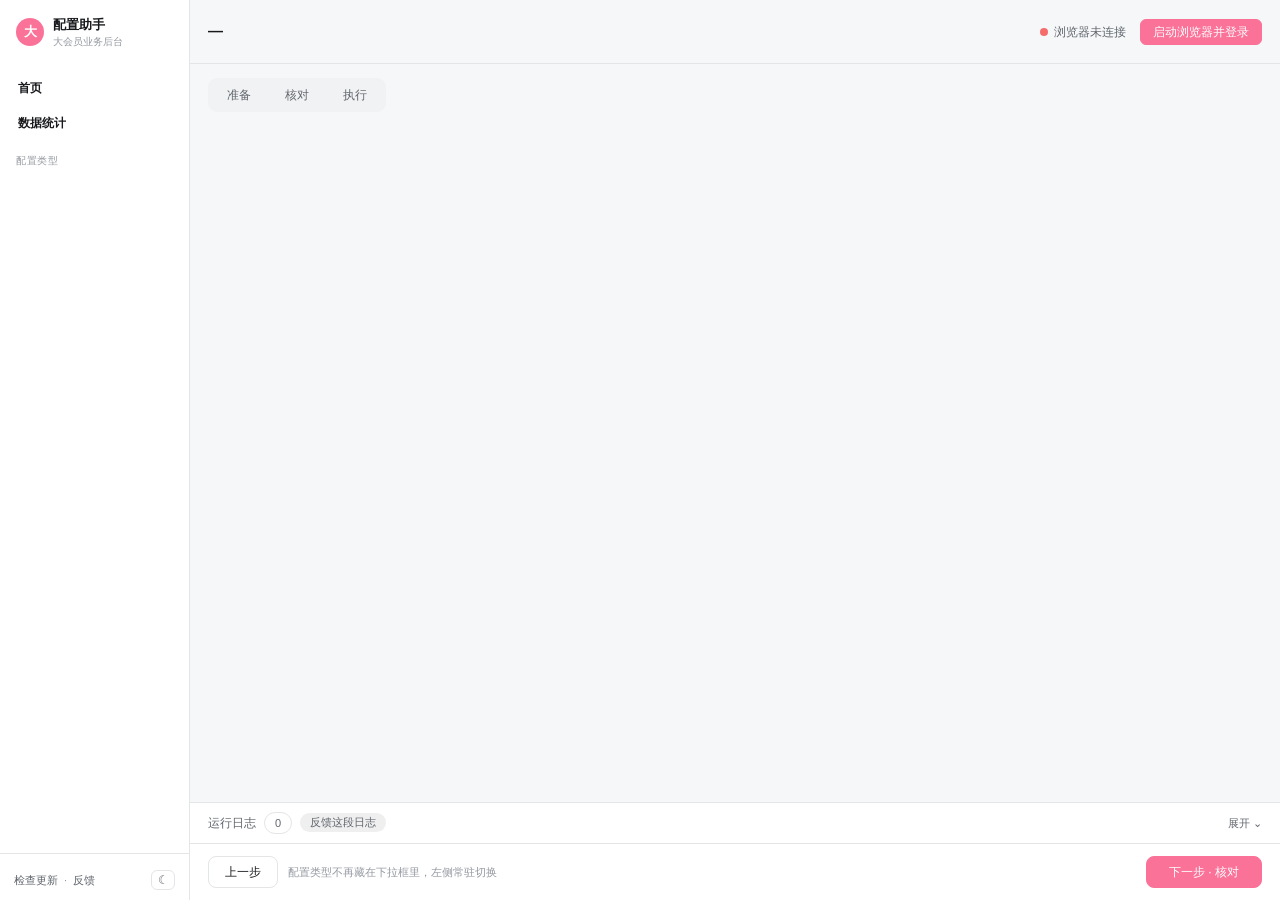
==== assets/webui/index.html @ a9667b64 "fix(flow): 动线收敛 —— 试跑通过前不谈模板，「送审」改成问一句「这套对不对」 1. 「生成 Excel 模板」「这套录制对不对？」两个按钮，本地试跑通过前一律藏起来。    顺序变成：录" ====
<!doctype html>
<html data-theme="light">
<head>
<meta charset="utf-8">
<title>大会员业务后台 配置助手</title>
<link rel="stylesheet" href="style.css">
</head>
<body>

<div class="app-shell">

  <!-- ============ 侧栏 ============ -->
  <aside class="sidebar">
    <div class="sidebar-brand">
      <div class="logo">大</div>
      <div>
        <div class="name">配置助手</div>
        <div class="sub">大会员业务后台</div>
      </div>
    </div>

    <!-- 首页不属于任何一个主 Tab，钉在最上面 -->
    <div class="sidebar-list" style="padding-top:8px;overflow:visible">
      <div class="sidebar-item nav-home" id="navHome">
        <span>首页</span>
        <span class="badge"></span>
      </div>
      <div class="sidebar-item nav-home" id="navStats">
        <span>数据统计</span>
        <span class="badge"></span>
      </div>
    </div>

    <div class="sidebar-label">配置类型</div>
    <div class="sidebar-list" id="sidebarList">
      <!-- 由 app.js 按 config/forms/*.yaml 渲染 -->
    </div>

    <div class="sidebar-footer">
      <!-- 平时就下面那一行；只有真有新版本时 JS 才 un-hide 这个框 -->
      <div class="update-box hidden" id="updateBox">
        <span id="updateLabel"></span>
        <div class="update-actions">
          <button class="btn btn-sm btn-primary hidden" id="btnInstallUpdate">更新并重启</button>
        </div>
      </div>
      <!-- 版本号常驻：同事报问题第一句就问「你那儿显示的是几」。检查更新收成文字链接，
           深色模式收成一个小图标 —— 都是低频，不占常驻的整行位置。
           打开结果目录 / 清除断点 挪去了「执行」页（用得到它们的地方）。 -->
      <div class="footer-line">
        <span class="sidebar-version" id="appVersion"></span>
      </div>
      <div class="footer-line">
        <button class="footer-link" id="btnCheckUpdate">检查更新</button>
        <span class="footer-dot">·</span>
        <button class="footer-link" id="btnFeedback">反馈</button>
        <button class="theme-icon" id="themeToggle" title="切换深色模式" aria-label="切换深色模式">☾</button>
      </div>
    </div>
  </aside>

  <!-- ============ 主区 ============ -->
  <main class="main">

    <div class="topbar">
      <div>
        <div class="title" id="topTitle">—</div>
        <div class="subtitle" id="topSubtitle"></div>
      </div>
      <div class="status">
        <span class="dot" id="browserDot"></span>
        <span class="label-off" id="browserLabel">浏览器未连接</span>
        <button class="btn btn-sm btn-primary" id="btnLaunchBrowser" style="margin-left:8px">启动浏览器并登录</button>
      </div>
    </div>

    <!-- 资源位投放是一个大 Tab，下面分「投放配置」和「策略中心」两块；别的配置类型不显示这一行 -->
    <div class="subtab hidden" id="wizardTabs">
      <div class="segmented" id="wizardTabSegmented">
        <div class="seg-item" data-wtab="strategy">策略中心</div>
        <div class="seg-item active" data-wtab="deliver" id="wizardDeliverTab">资源位投放配置</div>
      </div>
      <span style="color:var(--mu);font-size:11px" id="wizardTabHint"></span>
    </div>

    <div class="stepbar">
      <div class="segmented" id="stepSegmented">
        <div class="seg-item" data-step="prepare">准备</div>
        <div class="seg-item" data-step="review">核对</div>
        <div class="seg-item" data-step="execute">执行</div>
      </div>
      <div class="fill" id="filterPills"><!-- 只在「核对」步骤显示筛选 pill --></div>
    </div>

    <div class="content">

      <!-- ---- 首页：使用统计 / 功能导航 ----
           内容全由 app.js 按 usage_summary 渲染：有数据显示战绩，没数据显示能干什么 -->
      <section class="step-panel" data-panel="home">
        <div class="home-scroll" id="homeBody"></div>
      </section>

      <!-- ---- 数据统计：首页放不下的明细都在这儿 ---- -->
      <section class="step-panel" data-panel="stats">
        <div class="home-scroll" id="statsBody"></div>
      </section>

      <!-- ---- 步骤1：准备 ---- -->
      <section class="step-panel" data-panel="prepare">

        <!-- wizard（资源位投放）专用：选资源位 / 定活动 / 挑策略。
             这三件事和「生成模板」是分开的 —— 先在这里定好，再去生成模板或直接载入数据。 -->
        <div class="card col hidden" id="wizardCard" style="padding:16px 18px;gap:14px;margin-bottom:12px">
          <div class="sect"><span class="bar"></span><b>本次投放</b><span>先定资源位和活动，模板按这里的选择生成</span></div>

          <div class="row" id="wizardPosRow" style="gap:10px;align-items:flex-start">
            <span class="form-label">资源位</span>
            <div class="col" style="flex:1;gap:6px;min-width:0">
              <!-- 多选下拉：18 个资源位平铺太占地方，收进下拉里，按场景分组 + 可搜索 -->
              <div class="ms" id="posSelect">
                <div class="ms-field" id="posField" tabindex="0"></div>
                <div class="ms-panel hidden" id="posPanel">
                  <input class="field ms-search" id="posSearch" placeholder="搜资源位或场景，如「播放页」">
                  <div class="ms-list" id="posList"></div>
                  <div class="ms-foot">
                    <button class="btn btn-sm" id="btnPosAll">全选</button>
                    <button class="btn btn-sm" id="btnPosNone">清空</button>
                    <span style="color:var(--mu);margin-left:auto" id="posCount"></span>
                    <button class="btn btn-sm btn-primary" id="btnPosDone">完成</button>
                  </div>
                </div>
              </div>
              <div style="color:var(--mu);font-size:11px" id="posSummary">还没选</div>
            </div>
          </div>

          <div class="row" id="wizardActivityRow" style="gap:10px;flex-wrap:wrap">
            <span class="form-label">活动</span>
            <div class="segmented" id="activitySegmented">
              <div class="seg-item active" data-activity="new">本次新建活动</div>
              <div class="seg-item" data-activity="existing">挂到已有活动</div>
            </div>
            <span class="row hidden" id="activityIdWrap" style="gap:6px">
              <span style="color:var(--sub);font-size:12px">活动ID</span>
              <input class="field" id="activityIdInput" style="width:120px" placeholder="如 20415">
            </span>
            <span style="color:var(--mu);font-size:11px" id="activityHint"></span>
          </div>

          <div class="row" style="gap:10px;flex-wrap:wrap">
            <span class="form-label">投放策略</span>
            <select class="field" id="strategySelect" style="width:200px;flex:none"></select>
            <button class="btn" id="btnOpenStrategy">打开策略中心</button>
            <span style="color:var(--mu);font-size:11px;flex:1;min-width:0" id="strategySummary"></span>
          </div>

          <div class="row" style="gap:10px;align-items:flex-start">
            <span class="form-label" style="padding-top:0">本次规则</span>
            <div style="color:var(--sub);font-size:11px;flex:1;min-width:0;line-height:1.9" id="strategyBrief"></div>
          </div>
        </div>

        <!-- 原生商广专用：计划名称/转化目标/出价/投放时间/人群。
             这几项本批所有单元共用，放这里填一次，不进 Excel。字段清单由 yaml 的
             prep_fields 决定，加字段只改 yaml，这里不用动。 -->
        <div class="card col hidden" id="adCard" style="padding:16px 18px;gap:14px;margin-bottom:12px">
          <div class="sect"><span class="bar"></span><b>本次投放</b><span>这几项本批所有单元共用，不进 Excel</span></div>
          <div class="col" id="adPrepFields" style="gap:12px"></div>
          <div class="row" style="gap:10px;align-items:center">
            <span style="color:var(--mu);font-size:11px;flex:1;min-width:0" id="adPrepHint"></span>
            <button class="btn" id="btnSavePrep">保存</button>
          </div>
        </div>

        <!-- 预定会议室专用：抢占任务清单。
             和别的配置类型不一样，这个不吃 Excel —— 每条任务的日期/时段/人数都不同，
             而且要支持「每周循环」，在界面上直接加行比来回导 Excel 顺手得多。
             存盘走 meeting_save → config/prep/预定会议室.json。 -->
        <div class="card col hidden" id="meetingCard" style="padding:16px 18px;gap:12px;margin-bottom:12px">
          <div class="sect"><span class="bar"></span><b>抢占任务</b>
            <span id="meetingWindowHint">会议室提前几天开放预定，到点第一时间抢</span></div>

          <div class="mt-list col" id="meetingTasks" style="gap:10px"></div>

          <div class="row" style="gap:10px;align-items:center">
            <button class="btn" id="btnAddMeetingTask">+ 添加一条</button>
            <span style="color:var(--mu);font-size:11px;flex:1;min-width:0" id="meetingHint"></span>
            <button class="btn" id="btnSaveMeeting">保存</button>
          </div>
        </div>

        <!-- 自制配置类型（录制生成的工作流）：一条一条录下来的操作，可读、可删、可试跑 -->
        <div class="card col hidden" id="flowCard" style="padding:16px 18px;gap:10px;margin-bottom:12px">
          <div class="sect"><span class="bar"></span><b id="flowName">录下来的操作</b>
            <span id="flowStatus"></span></div>

          <!-- 操作条常驻在顶上，步骤再多也不会把它挤走 -->
          <div class="row" style="gap:8px;flex-wrap:wrap;align-items:center">
            <button class="btn btn-sm btn-primary" id="btnFlowTrial">▶ 本地试跑</button>
            <button class="btn btn-sm" id="btnFlowReRecord">重新录制</button>
            <button class="btn btn-sm" id="btnFlowAddStep">＋ 加一步</button>
            <button class="btn btn-sm btn-ghost" id="btnFlowDelSel" style="display:none">删除勾选</button>
            <span style="flex:1"></span>
            <label class="row" style="gap:5px;color:var(--sub);font-size:11px;cursor:pointer">
              <input type="checkbox" id="flowRaw"> 显示选择器细节
            </label>
            <!-- 下面两个：试跑通过前都藏着。通过后才谈「填模板」和「这套对不对」 -->
            <button class="btn btn-sm" id="btnFlowTemplate" style="display:none">生成 Excel 模板</button>
            <button class="btn btn-sm" id="btnFlowSubmit" style="display:none">这套录制对不对？</button>
          </div>

          <div class="row" style="gap:8px;color:var(--mu);font-size:11px" id="flowMeta"></div>
          <div id="flowSteps" style="display:flex;flex-direction:column;gap:3px;max-height:46vh;overflow:auto;padding-right:4px"></div>

          <label class="row" style="gap:6px;color:var(--sub);font-size:12px;cursor:pointer" id="flowLoopRow">
            <input type="checkbox" id="flowLoop"> 用 Excel 一行一遍地跑（下面标了「按表格」的格子每行换一个值）
          </label>
          <div style="color:var(--mu);font-size:11px" id="flowIssues"></div>
          <div style="color:var(--mu);font-size:11px" id="flowGate"></div>
        </div>

        <div class="card col" id="dataSourceCard" style="padding:16px 18px;gap:14px">
          <div class="sect"><span class="bar"></span><b id="dataSourceTitle">配置来源</b>
            <span id="dataSourceHint">选择数据文件，勾选延期范围（如果有）</span></div>

          <!-- 抢会议室没有数据文件这一说，这一行会被整行藏掉（见 app.js renderMeetingCard） -->
          <div class="row" id="dataFileRow" style="gap:10px">
            <span style="color:var(--sub);width:64px;flex:none">数据文件</span>
            <input class="field" id="dataFileInput" placeholder="选择 Excel / CSV 数据文件…" readonly>
            <button class="btn" id="btnBrowseFile">浏览…</button>
            <button class="btn" id="btnMakeTemplate">生成 Excel 模板</button>
          </div>

          <div class="row col hidden" id="scopeRow" style="align-items:flex-start;gap:6px">
            <div class="row" style="gap:10px;width:100%">
              <span style="color:var(--sub);width:64px;flex:none">延期范围</span>
              <div class="segmented" id="scopeSegmented"></div>
            </div>
            <div style="color:var(--mu);font-size:11px;padding-left:74px" id="scopeHint"></div>
          </div>

          <!-- 「价格策略批量开关」专用（yaml toggle: true 才显示）。结构：方向 / 选哪些行 / 策略范围 -->
          <div class="col hidden" id="toggleParamRow" style="gap:14px">

            <div class="row" style="gap:10px;align-items:center">
              <span style="color:var(--sub);width:72px;flex:none">方向</span>
              <div class="segmented" id="tgDirSeg">
                <div class="seg-item active" data-dir="on">开启</div>
                <div class="seg-item" data-dir="off">关闭</div>
              </div>
              <span style="color:var(--mu);font-size:11px" id="tgDirHint"></span>
            </div>

            <div class="row" style="gap:10px;align-items:flex-start">
              <span style="color:var(--sub);width:72px;flex:none;padding-top:6px">选哪些行</span>
              <div class="col" style="flex:1;gap:8px;min-width:0">
                <div class="segmented" id="tgScopeSeg">
                  <div class="seg-item active" data-scope="keyword">按名称关键词</div>
                  <div class="seg-item" data-scope="ledger">本工具配置过的</div>
                  <div class="seg-item" data-scope="list">按清单</div>
                </div>

                <div class="col hidden" id="tgKeyword" style="gap:4px">
                  <input class="field" id="tgKeywordInput" placeholder="逗号分隔，子串命中人群名称；留空 = 整页所有行">
                </div>

                <div class="col hidden" id="tgLedger" style="gap:8px">
                  <div class="row" style="gap:8px;flex-wrap:wrap;align-items:center">
                    <span style="color:var(--sub);font-size:12px">日期</span>
                    <input class="field" id="tgLedgerFrom" type="date" style="width:150px;flex:none">
                    <span style="color:var(--mu)">~</span>
                    <input class="field" id="tgLedgerTo" type="date" style="width:150px;flex:none">
                    <span style="color:var(--sub);font-size:12px;margin-left:8px">策略</span>
                    <select class="field" id="tgLedgerStrategy" style="width:220px;flex:none"></select>
                  </div>
                  <div id="tgLedgerRecords" style="font-size:11px;border:1px solid var(--bd);border-radius:8px;max-height:190px;overflow:auto"></div>
                </div>

                <div class="col hidden" id="tgList" style="gap:4px">
                  <textarea class="field" id="tgListInput" rows="4" placeholder="一行一个人群名称，从别处粘过来即可" style="resize:vertical;font-family:inherit"></textarea>
                </div>
              </div>
            </div>

            <div class="row hidden" id="tgStrategyScopeRow" style="gap:10px;align-items:flex-start">
              <span style="color:var(--sub);width:72px;flex:none;padding-top:6px">策略范围</span>
              <div class="col" style="flex:1;gap:8px;min-width:0">
                <div class="segmented" id="tgStrategyModeSeg">
                  <div class="seg-item active" data-sm="current">当前打开的策略页</div>
                  <div class="seg-item" data-sm="list">指定策略</div>
                </div>
                <textarea class="field hidden" id="tgStrategyInput" rows="3" placeholder="一行一个：编辑页URL / 路由ID / 业务ID" style="resize:vertical;font-family:inherit"></textarea>
              </div>
            </div>

            <div style="color:var(--mu);font-size:11px;padding-left:82px" id="tgHint"></div>
          </div>

          <div class="row">
            <button class="btn btn-blue" style="margin-left:auto" id="btnLoadCheck">载入并检查</button>
          </div>
        </div>
      </section>

      <!-- ---- 步骤2：核对 ---- -->
      <section class="step-panel" data-panel="review">
        <div class="card col" style="padding:16px;flex:1;min-height:0">
          <div class="row" style="margin-bottom:12px">
            <div class="sect"><span class="bar"></span><b id="reviewTitle">核对</b><span>双击看详情，标红的不会执行</span></div>
          </div>
          <div id="reviewBody" style="flex:1;min-height:0;display:flex;flex-direction:column">
            <div class="empty-state">
              <b>还没有数据</b>
              <span>先在「准备」页选好数据文件，点「载入并检查」</span>
            </div>
          </div>
        </div>
      </section>

      <!-- ---- 步骤3：执行 ---- -->
      <section class="step-panel" data-panel="execute">
        <div class="card col" style="padding:16px 18px;gap:14px">
          <div class="sect"><span class="bar"></span><b>运行</b><span>建议先空跑一遍确认无误</span></div>

          <div class="row" style="gap:18px">
            <div class="segmented" id="modeSegmented">
              <div class="seg-item" data-mode="dry">空跑（只填不提交）</div>
              <!-- 只有自制配置类型（录制生成的工作流）显示：每步停下、页面上高亮当前元素 -->
              <div class="seg-item hidden" data-mode="step">逐步试跑</div>
              <div class="seg-item active" data-mode="confirm">逐条确认</div>
              <div class="seg-item" data-mode="auto">全自动</div>
            </div>
            <label class="row" style="gap:6px;color:var(--sub);cursor:pointer">
              <input type="checkbox" id="skipDoneCheck" checked style="accent-color:var(--pink)">
              跳过已成功的
            </label>
            <button class="btn btn-sm btn-ghost" id="btnClearState"
                    title="清掉「哪几条已成功」的记录，重跑当成全新一批（已提交的不会撤销）">清除断点</button>
            <span class="row" style="margin-left:auto;gap:8px">
              <button class="btn" id="btnPause" disabled>暂停</button>
              <button class="btn" id="btnStop" disabled>停止</button>
              <button class="btn btn-primary" id="btnStart">开始配置</button>
            </span>
          </div>

          <div class="row" style="gap:12px">
            <span class="pbar"><i id="runProgressBar"></i></span>
            <span style="color:var(--sub);font-variant-numeric:tabular-nums;white-space:nowrap" id="runStat">未开始</span>
            <button class="btn btn-sm" style="margin-left:auto" id="btnOpenOutput">打开结果目录</button>
          </div>

          <div class="col hidden" id="failedSection" style="gap:8px">
            <div class="row" style="gap:8px">
              <span style="color:var(--bad);font-weight:700" id="failedCount"></span>
              <button class="btn btn-sm" style="margin-left:auto" id="btnRetryAll">全部重跑</button>
            </div>
            <div id="failedList" style="max-height:200px;overflow-y:auto;border:1px solid var(--bd);border-radius:8px"></div>
          </div>
        </div>
      </section>


      <!-- ---- 资源位投放的第二块：策略中心 ---- -->
      <section class="step-panel" data-panel="strategy">
        <div class="card col" style="flex:1;min-height:0;overflow:hidden">
          <div class="strategy-head">
            <div class="col" style="gap:2px">
              <div class="strategy-title">策略中心</div>
              <div style="color:var(--mu);font-size:11px" id="strategyPath"></div>
            </div>
            <span class="row" style="gap:8px;margin-left:auto">
              <select class="field" id="strategyPickSelect" style="width:180px;flex:none"></select>
              <button class="btn btn-sm" id="btnStrategyNew">新建一套</button>
              <button class="btn btn-sm" id="btnStrategyRename">重命名</button>
              <button class="btn btn-sm" id="btnStrategyDelete">删除</button>
            </span>
          </div>

          <div class="strategy-body">
            <div class="col" id="strategyCards" style="gap:8px"></div>
          </div>

          <div class="strategy-foot">
            <label class="row" id="strategyScopeWrap" style="gap:6px;cursor:pointer;color:var(--sub);font-size:11px">
              <input type="checkbox" id="strategyScopeCheck" checked style="accent-color:var(--pink)">
              只看本次要投的资源位用得上的字段
            </label>
            <span style="color:var(--mu);font-size:11px" id="strategyFootHint"></span>
            <span class="row" style="gap:8px;margin-left:auto">
              <button class="btn" id="btnStrategyReset">撤销改动</button>
              <button class="btn btn-primary" id="btnStrategySave">保存策略</button>
            </span>
          </div>
        </div>
      </section>

    </div>

    <!-- ============ 底部：日志抽屉 + 操作条 ============ -->
    <div class="log-drawer" id="logDrawer">
      <div class="log-head" id="logHead">
        <span style="color:var(--sub)">运行日志</span>
        <span class="pill" id="logCountPill">0</span>
        <span class="pill bad hidden" id="logErrorPill">0 报错</span>
        <button class="pill" id="btnFeedbackLog" style="border:0;cursor:pointer">反馈这段日志</button>
        <span class="toggle-hint" id="logToggleHint">展开 ⌄</span>
      </div>
      <div class="log-body">
        <div class="log-console" id="logConsole"></div>
      </div>
    </div>

    <div class="footer-bar">
      <div class="actions">
        <button class="btn" id="btnPrevStep">上一步</button>
        <span class="hint" id="footerHint">配置类型不再藏在下拉框里，左侧常驻切换</span>
        <button class="btn btn-primary" style="margin-left:auto;padding:0 22px" id="btnNextStep">下一步 · 核对</button>
      </div>
    </div>

  </main>
</div>

<!-- ============ 通用弹窗：核对确认 / 失败继续 / 完成通知 / 资源位选择，内容由 app.js 按场景填 ============ -->
<div class="modal-overlay hidden" id="modalOverlay">
  <div class="modal-card">
    <div class="modal-accent"></div>
    <div class="modal-body">
      <div class="modal-title" id="modalTitle"></div>
      <div class="modal-desc" id="modalDesc"></div>
      <div class="modal-extra hidden" id="modalExtra" style="max-height:320px;overflow-y:auto;border:1px solid var(--bd);border-radius:8px;margin-bottom:14px"></div>
      <div class="modal-actions" id="modalActions"></div>
    </div>
  </div>
</div>

<!-- ============ 详情弹窗：双击核对表格里的一行 ============ -->
<div class="modal-overlay hidden" id="detailModal">
  <div class="modal-card" style="width:560px">
    <div class="modal-accent"></div>
    <div class="modal-body">
      <div class="modal-title" id="detailTitle"></div>
      <div class="modal-desc" id="detailIssues" style="color:var(--bad)"></div>
      <div style="max-height:360px;overflow-y:auto;font-size:12px;line-height:1.8" id="detailBody"></div>
      <div class="modal-actions" style="margin-top:14px">
        <button class="btn" id="btnDetailClose">关闭</button>
      </div>
    </div>
  </div>
</div>

<script src="app.js"></script>
</body>
</html>
---- assets/webui/style.css ----
/* 组件库 + 主题变量。配色沿用 B 站那套（见 src/theme.py 的旧 tkinter 版本），
   token 命名和取值抄自 docs/界面方案/三套方案视觉稿.html 里方案 C 的 .vp/.vp.dark。
   深色模式是方向 C 相对方案 B 的卖点之一，但默认是浅色（用户明确要求过），
   深色只在手动切换后才生效，见 app.js 的 initTheme()。 */

:root {
  --pink: #FB7299;
  --pink-hover: #FF85AD;
  --pink-active: #E5638A;
  --pink-light: #FFF0F5;
  --pink-text-on-light: #E5638A;
  --blue: #23ADE5;
  --ok: #2BA471;
  --bad: #F56C6C;
  --warn: #FF9A2E;

  --bg: #F6F7F8;
  --sidebar-bg: #FFFFFF;
  --card: #FFFFFF;
  --bd: #E3E5E7;
  --tx: #18191C;
  --sub: #61666D;
  --mu: #9499A0;
  --head: #F1F2F3;
  --zebra: #FAFBFC;
  --con-bg: #1C1F23;
  --con-fg: #C9CCD0;
  --overlay: rgba(20, 20, 22, .45);
  --shadow-card: 0 1px 2px rgba(0,0,0,.04), 0 1px 2px rgba(0,0,0,.03);
}

html[data-theme="dark"] {
  --pink: #FB7299;
  --pink-hover: #FF8FB1;
  --pink-active: #E5638A;
  --pink-light: rgba(251, 114, 153, .16);
  --pink-text-on-light: #FF9CBB;
  --blue: #23ADE5;
  --ok: #2BA471;
  --bad: #F56C6C;
  --warn: #FF9A2E;

  --bg: #17181B;
  --sidebar-bg: #1A1C20;
  --card: #1F2126;
  --bd: #2E3138;
  --tx: #E7E9EC;
  --sub: #A2A8B0;
  --mu: #71777F;
  --head: #262A30;
  --zebra: #23262B;
  --con-bg: #14161A;
  --con-fg: #C9CCD0;
  --overlay: rgba(0, 0, 0, .55);
  --shadow-card: 0 1px 2px rgba(0,0,0,.35), 0 8px 24px -8px rgba(0,0,0,.55);
}

* { box-sizing: border-box; }

html, body {
  margin: 0;
  height: 100%;
  background: var(--bg);
  color: var(--tx);
  font-family: "Microsoft YaHei UI", "Microsoft YaHei", "PingFang SC", "Segoe UI", sans-serif;
  font-size: 12px;
  line-height: 1.5;
  -webkit-font-smoothing: antialiased;
  overflow: hidden;
  user-select: none;
}

button, input, select { font-family: inherit; font-size: inherit; }

.row { display: flex; align-items: center; }
.col { display: flex; flex-direction: column; }
.hidden { display: none !important; }

/* ---------------- 按钮 ---------------- */
.btn {
  font: inherit;
  border: 1px solid var(--bd);
  background: var(--card);
  color: var(--tx);
  border-radius: 8px;
  padding: 0 16px;
  height: 32px;
  display: inline-flex;
  align-items: center;
  justify-content: center;
  gap: 6px;
  white-space: nowrap;
  flex: none;
  cursor: pointer;
  transition: background-color .12s, border-color .12s, opacity .12s;
}
.btn:hover { background: var(--pink-light); border-color: var(--pink); }
.btn:active { opacity: .8; }
.btn:disabled { color: var(--mu); background: var(--head); border-color: var(--head); cursor: default; }
.btn:disabled:hover { background: var(--head); border-color: var(--head); }

.btn-primary { background: var(--pink); border-color: var(--pink); color: #fff; }
.btn-primary:hover { background: var(--pink-hover); border-color: var(--pink-hover); }
.btn-primary:disabled { background: var(--head); border-color: var(--head); color: var(--mu); }

.btn-blue { background: var(--blue); border-color: var(--blue); color: #fff; }
.btn-blue:hover { filter: brightness(1.08); }

.btn-ghost { border-color: transparent; background: none; color: var(--sub); padding: 0 10px; }
.btn-ghost:hover { background: var(--pink-light); border-color: transparent; color: var(--pink); }

.btn-sm { height: 26px; padding: 0 12px; border-radius: 6px; }

/* ---------------- 卡片 / 分节标题 ---------------- */
.card {
  background: var(--card);
  border: 1px solid var(--bd);
  border-radius: 12px;
  box-shadow: var(--shadow-card);
}

.sect { display: flex; align-items: center; gap: 8px; }
.sect .bar { width: 3px; height: 14px; background: var(--pink); border-radius: 2px; flex: none; }
.sect b { font-size: 13px; font-weight: 700; color: var(--tx); }
.sect span { font-size: 11px; color: var(--mu); }

/* ---------------- pill ---------------- */
.pill {
  font-size: 11px;
  border: 1px solid var(--bd);
  border-radius: 999px;
  padding: 2px 10px;
  color: var(--sub);
  white-space: nowrap;
  display: inline-flex;
  align-items: center;
  gap: 4px;
  cursor: default;
}
.pill.clickable { cursor: pointer; }
.pill.on { border-color: var(--pink); color: var(--pink-text-on-light); background: var(--pink-light); }
.pill.ok { border-color: rgba(43,164,113,.4); color: var(--ok); }
.pill.bad { border-color: rgba(245,108,108,.5); color: var(--bad); }
.pill.muted { color: var(--mu); }

/* ---------------- 分段控件 ---------------- */
.segmented {
  display: inline-flex;
  background: var(--head);
  border-radius: 9px;
  padding: 3px;
  gap: 2px;
}
.segmented .seg-item {
  padding: 5px 16px;
  border-radius: 7px;
  color: var(--sub);
  cursor: pointer;
  white-space: nowrap;
  display: inline-flex;
  align-items: center;
  gap: 6px;
}
.segmented .seg-item:hover { color: var(--tx); }
.segmented .seg-item.active {
  background: var(--card);
  color: var(--tx);
  font-weight: 700;
  box-shadow: 0 1px 3px rgba(0,0,0,.15);
}
html[data-theme="dark"] .segmented .seg-item.active { box-shadow: 0 1px 3px rgba(0,0,0,.4); }
.segmented .seg-item .num {
  font-size: 10px;
  color: var(--mu);
  font-variant-numeric: tabular-nums;
}
.segmented .seg-item.active .num { color: var(--sub); }

/* ---------------- 开关（深色模式） ---------------- */
.toggle {
  width: 30px; height: 17px;
  border-radius: 999px;
  background: var(--bd);
  position: relative;
  flex: none;
  cursor: pointer;
  transition: background-color .15s;
}
.toggle.on { background: var(--pink); }
.toggle .knob {
  position: absolute; top: 2px; left: 2px;
  width: 13px; height: 13px;
  border-radius: 50%;
  background: #fff;
  transition: left .15s;
}
.toggle.on .knob { left: 15px; }

/* ---------------- 输入 / 下拉 ---------------- */
.field {
  height: 30px;
  border: 1px solid var(--bd);
  background: var(--card);
  color: var(--tx);
  border-radius: 6px;
  padding: 0 10px;
  display: flex;
  align-items: center;
  flex: 1;
  min-width: 0;         /* flex 项默认 min-width:auto，按内容撑开会把后面的按钮挤出容器 */
}
.field::placeholder { color: var(--mu); }
.field:focus { outline: none; border-color: var(--pink); }

/* ---------------- 状态点 / 进度条 ---------------- */
.dot { width: 8px; height: 8px; border-radius: 50%; flex: none; background: var(--bad); }
.dot.ok { background: var(--ok); box-shadow: 0 0 0 3px rgba(43,164,113,.18); }

.pbar { height: 8px; background: var(--head); border-radius: 999px; overflow: hidden; flex: 1; }
.pbar > i { display: block; height: 100%; width: 0%; background: var(--pink); border-radius: 999px; transition: width .2s; }

/* ---------------- 表格 ---------------- */
table.data { width: 100%; border-collapse: collapse; font-size: 12px; table-layout: fixed; }
table.data thead th {
  background: var(--head); color: var(--sub); font-weight: 400; text-align: left;
  padding: 7px 8px; border-bottom: 1px solid var(--bd); white-space: nowrap; position: sticky; top: 0;
}
table.data tbody td {
  padding: 0 8px; height: 30px; color: var(--tx); white-space: nowrap; overflow: hidden;
  text-overflow: ellipsis; border-bottom: 1px solid transparent;
}
table.data tbody tr:nth-child(even) { background: var(--zebra); }
table.data tbody tr.bad td { color: var(--bad); }
table.data tbody tr.skip td { color: var(--mu); }
table.data tbody tr:hover td { background: var(--pink-light); }
table.data .num { text-align: center; font-variant-numeric: tabular-nums; }

/* ---------------- 气泡提示 ---------------- */
.bubble {
  display: flex; align-items: center; gap: 10px;
  background: var(--head); border: 1px solid var(--bd); border-radius: 10px;
  padding: 10px 14px; color: var(--sub);
}
.bubble .btn-ghost { margin-left: auto; }

/* ---------------- 空状态 ---------------- */
.empty-state {
  flex: 1; display: flex; flex-direction: column; align-items: center; justify-content: center;
  color: var(--mu); gap: 8px; padding: 40px;
}
.empty-state b { color: var(--sub); font-size: 13px; font-weight: 500; }

/* ---------------- 弹窗 ---------------- */
.modal-overlay {
  position: fixed; inset: 0; background: var(--overlay);
  display: flex; align-items: center; justify-content: center; z-index: 100;
}
.modal-card {
  width: 420px; background: var(--card); border-radius: 14px; overflow: hidden;
  box-shadow: 0 20px 60px -12px rgba(0,0,0,.5);
}
.modal-card .modal-accent { height: 3px; background: var(--pink); }
.modal-card .modal-body { padding: 24px 26px; }
.modal-card .modal-title { font-size: 16px; font-weight: 700; color: var(--tx); }
.modal-card .modal-desc { color: var(--mu); margin: 6px 0 18px; font-size: 12px; white-space: pre-line; }
.modal-card .modal-actions { display: flex; gap: 8px; flex-wrap: wrap; }
.modal-card .modal-extra { background: var(--bg); }
.modal-card .modal-extra label:hover { background: var(--pink-light); }

/* ---------------- 应用外壳 ---------------- */
.app-shell { height: 100vh; display: flex; }

.sidebar {
  width: 190px; flex: none; background: var(--sidebar-bg);
  border-right: 1px solid var(--bd);
  display: flex; flex-direction: column;
}
.sidebar-brand { height: 64px; display: flex; align-items: center; gap: 9px; padding: 0 16px; flex: none; }
.sidebar-brand .logo {
  width: 28px; height: 28px; border-radius: 50%; background: var(--pink); color: #fff;
  display: flex; align-items: center; justify-content: center; font-size: 13px; font-weight: 700; flex: none;
}
.sidebar-brand .name { font-size: 13px; font-weight: 700; color: var(--tx); }
.sidebar-brand .sub { font-size: 10px; color: var(--mu); }

.sidebar-label { font-size: 10px; color: var(--mu); letter-spacing: .06em; padding: 14px 16px 6px; flex: none; }
.sidebar-list { display: flex; flex-direction: column; gap: 3px; padding: 0 8px; overflow-y: auto; }

/* 侧栏两层：.nav-group 是主 Tab（只管收起/展开），里面的 .sidebar-item 是分 Tab */
.nav-group { display: flex; flex-direction: column; }
.nav-group + .nav-group { margin-top: 4px; }
.nav-group-head {
  height: 30px; padding: 0 10px 0 12px; border-radius: 8px; cursor: pointer;
  display: flex; align-items: center; gap: 6px;
  color: var(--mu); font-size: 11px; font-weight: 700; letter-spacing: .02em;
}
.nav-group-head:hover { background: var(--head); color: var(--sub); }
.nav-group-head .nav-group-name { flex: 1; min-width: 0; overflow: hidden; text-overflow: ellipsis; white-space: nowrap; }
.nav-group-head .caret { font-size: 10px; line-height: 1; transition: transform .15s; }
.nav-group-head .nav-group-dot { width: 5px; height: 5px; border-radius: 50%; background: var(--pink); display: none; }
.nav-group.collapsed .caret { transform: rotate(-90deg); }
.nav-group.collapsed .nav-group-items { display: none; }
/* 当前那项被收在这组里时，组名亮起来 + 一个小圆点，免得看着像没选中任何东西 */
.nav-group.has-active .nav-group-head { color: var(--pink-text-on-light); }
.nav-group.collapsed.has-active .nav-group-head .nav-group-dot { display: block; }

.nav-group-items { display: flex; flex-direction: column; gap: 2px; padding-left: 10px; }

.sidebar-item {
  height: 32px; padding: 0 10px; border-radius: 8px; cursor: pointer;
  display: flex; align-items: center; gap: 8px; color: var(--sub);
}
.sidebar-item > span:first-child { overflow: hidden; text-overflow: ellipsis; white-space: nowrap; }
.sidebar-item:hover { background: var(--pink-light); }
.sidebar-item.active { background: var(--pink-light); color: var(--pink-text-on-light); font-weight: 700; }
.sidebar-item .badge { margin-left: auto; font-size: 10px; color: inherit; font-variant-numeric: tabular-nums; }
.sidebar-item .flow-del { font-size: 14px; line-height: 1; color: var(--mu); padding: 0 3px; border-radius: 4px; opacity: 0; transition: opacity .1s; }
.sidebar-item:hover .flow-del { opacity: 1; }
.sidebar-item .flow-del:hover { color: #fff; background: var(--pink); }
.sidebar-item .tag {
  font-size: 9px; padding: 0 6px; border-radius: 999px; border: 1px solid var(--bd); color: var(--mu);
}

.sidebar-footer { margin-top: auto; padding: 8px; border-top: 1px solid var(--bd); display: flex; flex-direction: column; gap: 2px; flex: none; }
.sidebar-version { font-size: 10px; color: var(--mu); padding: 0; font-variant-numeric: tabular-nums; }

/* footer 两行：版本号一行、检查更新/反馈/深色图标一行 */
.footer-line { display: flex; align-items: center; gap: 6px; padding: 2px 6px; font-size: 11px; }
.footer-line:first-of-type { padding-top: 6px; }
.footer-dot { color: var(--mu); }
.footer-link { border: 0; background: none; padding: 0; margin: 0; font: inherit; color: var(--sub); cursor: pointer; }
.footer-link:hover { color: var(--pink); }
.footer-link.has-update { color: var(--pink); font-weight: 700; }
.footer-link.dim { color: var(--mu); cursor: default; }
.theme-icon {
  margin-left: auto; display: inline-flex; align-items: center; justify-content: center;
  width: 24px; height: 20px; border: 1px solid var(--bd); background: transparent;
  border-radius: 6px; color: var(--sub); font-size: 12px; line-height: 1; cursor: pointer;
  transition: background .1s, color .1s, border-color .1s;
}
.theme-icon:hover { background: var(--pink-light); color: var(--pink); border-color: var(--pink); }
.theme-icon:active { transform: translateY(1px); }
.update-box { margin: 5px 0 3px; padding: 8px; border: 1px solid var(--pink); border-radius: 8px; background: var(--pink-light); display: flex; flex-direction: column; gap: 6px; }
.update-box > span { color: var(--pink-text-on-light); font-size: 11px; font-weight: 700; line-height: 1.35; }
.update-actions { display: flex; gap: 6px; }
.update-actions .btn { flex: 1; padding: 0 7px; }

.main { flex: 1; min-width: 0; display: flex; flex-direction: column; background: var(--bg); }

.topbar { height: 64px; flex: none; display: flex; align-items: center; padding: 0 18px; gap: 6px; border-bottom: 1px solid var(--bd); }
.topbar .title { font-size: 15px; font-weight: 700; color: var(--tx); }
.topbar .subtitle { font-size: 11px; color: var(--mu); }
.topbar .status { margin-left: auto; display: flex; align-items: center; gap: 6px; }
.topbar .status .label-ok { color: var(--ok); }
.topbar .status .label-off { color: var(--sub); }

/* 资源位投放的二级 Tab（投放配置 / 策略中心）；别的配置类型这一行是隐藏的 */
.subtab {
  flex: none; display: flex; align-items: center; gap: 12px;
  padding: 10px 18px; border-bottom: 1px solid var(--bd); background: var(--head);
}

.stepbar { flex: none; display: flex; align-items: center; gap: 12px; padding: 14px 18px 0; }
.stepbar .fill { margin-left: auto; display: flex; gap: 8px; }

.content { flex: 1; min-height: 0; padding: 14px 18px; display: flex; flex-direction: column; overflow: hidden; }
.step-panel { flex: 1; min-height: 0; display: none; flex-direction: column; }
.step-panel.active { display: flex; }


/* ---------------- 首页 / 数据统计 ----------------
   没有任何图表库：条形是 div + 百分比宽度，环形是内联 SVG 的 stroke-dasharray。
   这是个离线内网工具，assets/webui/ 里一个外部依赖都不能有 —— 而且 assets/
   整个会进那个 300KB 的代码包（见 tools/make_payload.py），塞个图表库进去
   等于让每个人每次升级都多下几百 KB。
   ⚠ 颜色一律走 CSS 变量，别写死色值：深浅色主题靠换变量实现，写死的那份
     在深色下会直接消失。SVG 也吃变量，所以切主题不用重绘（canvas 就得重绘）。 */
.home-scroll { flex: 1; min-height: 0; overflow-y: auto; display: flex; flex-direction: column; gap: 12px; padding-right: 2px; }
.home-card { padding: 16px 18px; gap: 12px; flex: none; }
.home-scroll > * { flex: none; }
.home-hero { gap: 14px; }

.kpi-grid { display: grid; grid-template-columns: repeat(4, 1fr); gap: 12px; }
.kpi { display: flex; flex-direction: column; gap: 3px; padding: 2px 0; border-left: 2px solid var(--bd); padding-left: 12px; }
.kpi:first-child { border-left-color: var(--pink); }
.kpi-label { font-size: 11px; color: var(--mu); }
.kpi-value { font-size: 26px; font-weight: 700; color: var(--tx); line-height: 1.15; font-variant-numeric: tabular-nums; }
.kpi-unit { font-size: 12px; font-weight: 500; color: var(--mu); margin-left: 3px; }
.kpi-sub { font-size: 11px; color: var(--sub); }

.home-note { font-size: 11px; color: var(--mu); line-height: 1.7; }
.home-welcome-title { font-size: 17px; font-weight: 700; color: var(--tx); }
.home-welcome-sub { font-size: 12px; color: var(--sub); line-height: 1.8; }

/* ---- 两本账：左边环形（条数），右边对比条（时间）---- */
/* 窗口最窄 940px，内容区大约 740px，两栏各 ~350px 够用；再窄就自己掉成一栏 */
.ledger-duo { display: grid; grid-template-columns: 232px 1fr; gap: 20px; align-items: start; }
.ledger-cell { display: flex; flex-direction: column; align-items: center; gap: 10px; min-width: 0; }
.ledger-cell.ledger-time { align-items: stretch; justify-content: center; gap: 8px; }
@media (max-width: 820px) { .ledger-duo { grid-template-columns: 1fr; } }

/* 环形图：纯 SVG，描边吃 CSS 变量，所以深浅色切换不用重绘 */
.donut-wrap { position: relative; width: 132px; height: 132px; flex: none; }
/* ⚠ 进场动画走 @keyframes 而不是 JS 里改 dasharray：窗口没显示时
   requestAnimationFrame 不触发，靠 JS 拨值的话统计页会停在一个空心圈上。
   CSS 动画没这个时序依赖，而且终值本来就是画对的，动画只是锦上添花。 */
.donut { width: 132px; height: 132px; display: block; transform: rotate(-90deg);
  animation: donut-in .5s cubic-bezier(.4,0,.2,1); }
@keyframes donut-in {
  from { opacity: 0; transform: rotate(-160deg) scale(.9); }
  to   { opacity: 1; transform: rotate(-90deg) scale(1); }
}
.donut circle { fill: none; stroke-width: 13; stroke-linecap: butt; }
.donut .donut-track { stroke: var(--head); }
.donut .donut-seg { stroke: var(--pink); }
.donut .donut-seg.ok { stroke: var(--ok); }
.donut .donut-seg.bad { stroke: var(--bad); }
.donut .donut-seg.skip { stroke: var(--bd); }
.donut .donut-seg:hover { stroke-width: 15; }
/* 中心文字不能放进 svg —— svg 整个转了 -90°，文字会跟着歪 */
.donut-center { position: absolute; inset: 0; display: flex; flex-direction: column;
  align-items: center; justify-content: center; gap: 1px; pointer-events: none; }
.donut-big { font-size: 21px; font-weight: 700; color: var(--tx); line-height: 1.1; font-variant-numeric: tabular-nums; }
.donut-small { font-size: 11px; color: var(--mu); }

/* 有人把系统动画关了（晕动症/远程桌面），这几个进场动画就别放了 */
@media (prefers-reduced-motion: reduce) {
  .donut, .meter-track i, .bar-track i { animation: none; }
}

/* 图例 */
.legend-row { display: flex; align-items: center; gap: 14px; flex-wrap: wrap; font-size: 11px; color: var(--sub); }
.legend { display: inline-flex; align-items: center; gap: 5px; }
.legend i { width: 8px; height: 8px; border-radius: 2px; background: var(--pink); flex: none; }
.legend i.ok { background: var(--ok); }
.legend i.bad { background: var(--bad); }
.legend i.skip { background: var(--bd); }
.legend i.time { background: var(--blue); }

/* 时间账：人工 vs 机器，两条同尺归一 */
.meter-row { display: flex; align-items: center; gap: 10px; font-size: 12px; }
.meter-label { width: 60px; flex: none; color: var(--sub); }
.meter-track { flex: 1; min-width: 40px; height: 12px; background: var(--head); border-radius: 999px; overflow: hidden; }
.meter-track i { display: block; height: 100%; background: var(--pink); border-radius: 999px;
  transform-origin: left center; animation: bar-in .45s cubic-bezier(.4,0,.2,1); }
/* 同上：宽度是创建时就写死的，transition 不会触发，得用 keyframes */
@keyframes bar-in { from { transform: scaleX(0); } to { transform: scaleX(1); } }
.meter-track i.blue { background: var(--blue); }
.meter-value { width: 74px; flex: none; text-align: right; color: var(--tx); font-variant-numeric: tabular-nums; }
.meter-tag { width: 30px; flex: none; color: var(--mu); font-size: 11px; }
.ledger-saved { display: flex; align-items: baseline; gap: 8px; padding: 6px 0 0 70px; flex-wrap: wrap; }
.ledger-saved b { font-size: 20px; color: var(--pink-text-on-light); font-variant-numeric: tabular-nums; }
.ledger-saved span { font-size: 11px; color: var(--mu); }

/* 横向条形：配置类型用量。一行两条 —— 上条条数（成功/失败分段），下条省下的时间 */
.bar-row { display: flex; align-items: center; gap: 10px; min-height: 40px; padding: 2px 6px; border-radius: 6px; cursor: pointer; }
.bar-row:hover { background: var(--pink-light); }
.bar-name { width: 96px; flex: none; color: var(--tx); overflow: hidden; text-overflow: ellipsis; white-space: nowrap; }
.bar-tracks { flex: 1; min-width: 40px; display: flex; flex-direction: column; gap: 4px; }
.bar-track { display: flex; height: 9px; background: var(--head); border-radius: 999px; overflow: hidden; }
.bar-track.thin { height: 5px; }
.bar-track i { display: block; height: 100%; background: var(--pink);
  transform-origin: left center; animation: bar-in .45s cubic-bezier(.4,0,.2,1); }
.bar-track i.ok { background: var(--ok); }
.bar-track i.bad { background: var(--bad); }
.bar-track i.time { background: var(--blue); }
.bar-num { width: 84px; flex: none; text-align: right; display: flex; flex-direction: column; gap: 1px; }
.bar-num b { color: var(--tx); font-weight: 600; font-variant-numeric: tabular-nums; }
.bar-pct { color: var(--mu); font-size: 11px; font-variant-numeric: tabular-nums; }
.bar-side { width: 168px; flex: none; text-align: right; color: var(--mu); font-size: 11px; overflow: hidden; text-overflow: ellipsis; white-space: nowrap; }

/* 最近跑的 */
.feed-row { display: flex; align-items: center; gap: 10px; height: 28px; font-size: 12px; }
.feed-when { width: 72px; flex: none; color: var(--mu); font-size: 11px; }
.feed-form { flex: 1; min-width: 0; color: var(--tx); overflow: hidden; text-overflow: ellipsis; white-space: nowrap; }
.feed-bar { width: 84px; flex: none; height: 6px; background: var(--head); border-radius: 999px; overflow: hidden; }
.feed-bar i { display: block; height: 100%; background: var(--ok); border-radius: 999px; }
.feed-bar i.bad { background: var(--warn); }
.feed-stat { width: 84px; flex: none; text-align: right; color: var(--ok); font-variant-numeric: tabular-nums; }
.feed-stat.bad { color: var(--warn); }
.feed-cost { width: 72px; flex: none; text-align: right; color: var(--mu); font-variant-numeric: tabular-nums; }

/* 功能导航：没用过的那些才是重点，所以用过的反而压暗 */
.catalog { display: grid; grid-template-columns: repeat(2, 1fr); gap: 8px; }
.catalog-item { border: 1px solid var(--bd); border-radius: 10px; padding: 10px 12px; cursor: pointer; display: flex; flex-direction: column; gap: 4px; }
.catalog-item:hover { border-color: var(--pink); background: var(--pink-light); }
.catalog-item.used { opacity: .62; }
.catalog-head { display: flex; align-items: baseline; gap: 6px; }
.catalog-group { font-size: 10px; color: var(--mu); flex: none; }
.catalog-name { font-size: 13px; font-weight: 700; color: var(--tx); }
.catalog-tag { margin-left: auto; font-size: 9px; color: var(--mu); border: 1px solid var(--bd); border-radius: 999px; padding: 0 6px; flex: none; }
.catalog-desc { font-size: 11px; color: var(--sub); line-height: 1.6; }

.home-foot { font-size: 11px; color: var(--mu); padding: 2px 4px 6px; line-height: 1.7; }

/* 侧栏顶上那个「首页」：和分组里的项区分开，不缩进、字重更高 */
.sidebar-item.nav-home { font-weight: 700; color: var(--tx); }
.sidebar-item.nav-home.active { color: var(--pink-text-on-light); }
.sidebar-brand { cursor: pointer; }

.footer-bar { flex: none; background: var(--card); border-top: 1px solid var(--bd); }
.footer-bar .actions { display: flex; align-items: center; gap: 10px; padding: 12px 18px; }
.footer-bar .actions .hint { color: var(--mu); font-size: 11px; }

/* ---------------- 日志抽屉 ---------------- */
.log-drawer { flex: none; border-top: 1px solid var(--bd); background: var(--card); }
.log-drawer .log-head {
  display: flex; align-items: center; gap: 8px; padding: 9px 18px; cursor: pointer;
}
.log-drawer .log-head .toggle-hint { margin-left: auto; color: var(--sub); font-size: 11px; }
.log-drawer .log-body { height: 0; overflow: hidden; transition: height .18s ease; }
.log-drawer.open .log-body { height: 180px; }
.log-console {
  height: 100%; overflow-y: auto; background: var(--con-bg); color: var(--con-fg);
  font: 12px/1.85 Consolas, "Cascadia Mono", monospace; padding: 8px 12px;
}
.log-console .line { white-space: pre-wrap; word-break: break-all; }
.log-console .ts { color: #6B7075; }
.log-console .lvl-ok { color: #7CD9A5; }
.log-console .lvl-error { color: #FF8B8B; }
.log-console .lvl-warn { color: #FFC978; }
.log-console .lvl-info { color: var(--con-fg); }

/* ---------------- 资源位多选下拉（准备页 wizard 卡片） ---------------- */
/* 原来资源位是「点生成模板」时才弹出来勾的，选完就没了；现在它是常驻的一步。
   18 个平铺出来太占地方，收进多选下拉：关着看已选，打开按场景分组勾。 */
.form-label { color: var(--sub); width: 64px; flex: none; padding-top: 6px; }

.ms { position: relative; width: 100%; }
.ms-field {
  min-height: 32px; border: 1px solid var(--bd); border-radius: 8px; background: var(--card);
  padding: 4px 28px 4px 8px; cursor: pointer; display: flex; flex-wrap: wrap; gap: 4px;
  align-items: center; color: var(--mu);
}
.ms-field:hover, .ms-field:focus { border-color: var(--pink); outline: none; }
.ms-field::after {
  content: "⌄"; position: absolute; right: 10px; top: 5px; color: var(--mu);
}
.ms-field .chip { cursor: default; }
.ms-field .chip b { font-weight: 400; }
.ms-field .chip .x { margin-left: 5px; cursor: pointer; color: var(--mu); }
.ms-field .chip .x:hover { color: var(--bad); }

.ms-panel {
  position: absolute; z-index: 60; top: calc(100% + 4px); left: 0; right: 0;
  background: var(--card); border: 1px solid var(--bd); border-radius: 10px;
  box-shadow: 0 12px 32px -10px rgba(0,0,0,.4); padding: 8px; display: flex;
  flex-direction: column; gap: 8px;
}
.ms-search { height: 28px; }
.ms-list { max-height: 240px; overflow-y: auto; display: flex; flex-direction: column; gap: 2px; }
.ms-group { color: var(--mu); font-size: 11px; padding: 6px 6px 2px; }
.ms-opt {
  display: flex; align-items: center; gap: 8px; padding: 5px 8px; border-radius: 6px;
  cursor: pointer; color: var(--tx);
}
.ms-opt:hover { background: var(--pink-light); }
.ms-opt input { accent-color: var(--pink); }
.ms-opt .tag { margin-left: auto; color: var(--mu); font-size: 11px; }
.ms-foot { display: flex; align-items: center; gap: 8px; border-top: 1px solid var(--bd); padding-top: 8px; }

.chip {
  font-size: 12px; border: 1px solid var(--bd); background: var(--card); color: var(--sub);
  border-radius: 999px; padding: 3px 12px; cursor: pointer; white-space: nowrap;
  transition: background-color .12s, border-color .12s, color .12s;
}
.chip:hover { border-color: var(--pink); color: var(--tx); }
.chip.on { border-color: var(--pink); background: var(--pink-light); color: var(--pink-text-on-light); font-weight: 700; }

/* ---------------- 策略中心 ---------------- */
/* 它是资源位投放下面的一个独立 Tab（不是弹窗）：配一次，所有单元统一按它跑。 */
.strategy-head {
  flex: none; display: flex; align-items: center; gap: 10px;
  padding: 14px 18px; border-bottom: 1px solid var(--bd); background: var(--head);
  border-radius: 12px 12px 0 0;
}
.strategy-title { font-size: 15px; font-weight: 700; }
.strategy-body { flex: 1; min-height: 0; overflow-y: auto; padding: 16px 18px; }
.strategy-foot {
  flex: none; display: flex; align-items: center; gap: 10px;
  padding: 12px 18px; border-top: 1px solid var(--bd);
}

.strategy-grid { display: grid; grid-template-columns: repeat(2, minmax(0, 1fr)); gap: 12px 18px; }

/* ---- 分组卡：折叠看值、展开改值 ---- */
.scard { border: 1px solid var(--bd); border-radius: 10px; overflow: hidden; background: var(--card); }
.scard.open { border-color: var(--pink); }
.scard-head {
  display: flex; align-items: center; gap: 10px; padding: 10px 12px; cursor: pointer;
}
.scard-head:hover { background: var(--pink-light); }
.scard-title { font-weight: 700; color: var(--tx); width: 76px; flex: none; }
.scard-sum { color: var(--sub); flex: 1; min-width: 0; overflow: hidden; text-overflow: ellipsis; white-space: nowrap; }
.scard-act { color: var(--pink-text-on-light); font-size: 11px; margin-left: auto; flex: none; }
.scard-body { padding: 4px 12px 14px; border-top: 1px solid var(--bd); }

.svals-row { display: flex; gap: 10px; padding: 3px 0; }
.svals-row .k { color: var(--mu); width: 92px; flex: none; }
.svals-row .v { color: var(--tx); }
.svals-row .v.mu { color: var(--mu); }

/* ---- 人群方案库 ---- */
.srow { border: 1px solid var(--bd); border-radius: 8px; background: var(--bg); }
.srow.open { border-color: var(--pink); background: var(--card); }
.srow-head { display: flex; align-items: center; gap: 8px; padding: 8px 12px; }
.srow-head b { width: 96px; flex: none; }
.srow-sum { color: var(--sub); font-size: 11px; flex: 1; min-width: 0;
            overflow: hidden; text-overflow: ellipsis; white-space: nowrap; }
.srow-head .scard-act { cursor: pointer; }
.srow-body { padding: 4px 12px 12px; }
.scas { display: flex; align-items: flex-end; gap: 6px; margin-bottom: 9px; }
.scas-arrow { color: var(--mu); padding-bottom: 6px; flex: none; }

/* 关键词 → 方案 的映射表。方案那一列是多选：一条规则可以投多套人群 */
.krow { display: grid; grid-template-columns: minmax(0, 1fr) 22px minmax(160px, 1.1fr) 18px; gap: 8px; align-items: center; }
.spick { display: flex; flex-wrap: wrap; gap: 4px; align-items: center; }
.spick .chip { padding: 2px 10px; }
.karrow { color: var(--mu); text-align: center; }
.kdel { color: var(--mu); cursor: pointer; text-align: center; font-size: 14px; }
.kdel:hover { color: var(--bad); }

/* ---- 例外 ---- */
.erow {
  display: flex; align-items: center; gap: 8px; padding: 8px 12px;
  border: 1px solid var(--bd); border-radius: 8px; background: var(--bg);
}
.erow .epos { color: var(--tx); }
.erow .esep { color: var(--mu); }
.erow .efield { color: var(--sub); }
.erow .eval { color: var(--tx); font-weight: 700; }
.erow .kdel { margin-left: auto; }
.eform { border: 1px solid var(--pink); border-radius: 8px; padding: 12px; }
.sadd {
  border: 1px dashed var(--bd); border-radius: 8px; padding: 8px 12px;
  color: var(--pink-text-on-light); cursor: pointer; text-align: center;
}
.sadd:hover { border-color: var(--pink); background: var(--pink-light); }
.slink { color: var(--pink-text-on-light); cursor: pointer; font-size: 11px; }
.slink.bad { color: var(--bad); }
.sfield { display: flex; flex-direction: column; gap: 4px; min-width: 0; }
.sfield .sname { font-size: 12px; color: var(--tx); font-weight: 700; }
.sfield .sname i { font-style: normal; color: var(--bad); margin-left: 3px; }
.sfield .snote { font-size: 11px; color: var(--mu); }
.sfield select.field, .sfield input.field { width: 100%; height: 30px; }

/* 多选：勾选框墙，值以逗号连起来存，和 Excel 里的多选列写法一致 */
.sopts {
  display: flex; flex-wrap: wrap; gap: 4px 10px;
  border: 1px solid var(--bd); border-radius: 6px; padding: 7px 9px; background: var(--bg);
  max-height: 108px; overflow-y: auto;
}
.sopts label { display: inline-flex; align-items: center; gap: 4px; cursor: pointer; color: var(--sub); }
.sopts input { accent-color: var(--pink); }

/* 天数区间：和后台一样的「n 天至 m 天」两个数字框 */
.srange { display: flex; align-items: center; gap: 6px; }
.srange input.field { width: 78px; flex: none; }
.srange .sunit { color: var(--sub); white-space: nowrap; }

.spos { border: 1px solid var(--bd); border-radius: 8px; overflow: hidden; }
.spos > summary {
  padding: 8px 12px; cursor: pointer; background: var(--head); color: var(--tx);
  display: flex; align-items: center; gap: 8px;
}
.spos > summary::-webkit-details-marker { display: none; }
.spos > summary .tag { font-size: 11px; color: var(--mu); margin-left: auto; }
.spos .strategy-grid { padding: 12px; }

/* 按顺序多选（策略中心的面板套餐）：上面是已选、带序号、可移出；下面是还能选的 */
.spicked { display: flex; flex-wrap: wrap; gap: 6px; min-height: 26px; align-items: center; }
.spick-empty { font-size: 11px; color: var(--mu); }
.spick {
  display: inline-flex; align-items: center; gap: 5px;
  padding: 3px 7px; border-radius: 6px;
  background: var(--pink-weak, rgba(251, 114, 153, .12));
  border: 1px solid var(--pink, #fb7299); color: var(--tx); font-size: 12px;
}
.spick .spick-no {
  font-style: normal; font-size: 10px; min-width: 14px; height: 14px; line-height: 14px;
  text-align: center; border-radius: 7px; background: var(--pink, #fb7299); color: #fff;
}
.spick .spick-x { cursor: pointer; color: var(--mu); font-weight: 700; }
.spick .spick-x:hover { color: var(--bad, #e54545); }
.spool { display: flex; flex-wrap: wrap; gap: 5px; margin-top: 5px; }
.spool-item {
  padding: 3px 7px; border-radius: 6px; cursor: pointer; font-size: 12px;
  border: 1px dashed var(--bd, #d8d8d8); color: var(--sub);
}
.spool-item:hover { border-style: solid; border-color: var(--pink, #fb7299); color: var(--tx); }

/* 套餐卡片上的搭售角标：点开四选一（无 / 买赠 / 0元购 / 买赠+0元购）。
   ⚠ 没搭售时也要显示成虚线的「搭售 ⌄」而不是留白 —— 留白的话没人知道那儿能点。 */
.stie-wrap { position: relative; display: inline-flex; }
.stie {
  font-size: 10px; font-weight: 400; padding: 1px 5px; border-radius: 7px;
  cursor: pointer; white-space: nowrap;
  border: 1px dashed var(--bd); color: var(--mu); background: none;
}
.stie:hover { border-style: solid; border-color: var(--pink); color: var(--tx); }
.stie.on { border-style: solid; border-color: var(--warn); color: var(--warn); }
.stie-menu {
  position: absolute; top: calc(100% + 4px); left: 0; z-index: 30;
  min-width: 104px; padding: 3px; font-size: 12px;
  background: var(--card); border: 1px solid var(--bd); border-radius: 8px;
  box-shadow: var(--shadow-card);
}
.stie-item { padding: 4px 8px; border-radius: 4px; color: var(--sub); cursor: pointer; white-space: nowrap; }
.stie-item:hover { background: var(--head); color: var(--tx); }
.stie-item.sel { background: var(--pink-light); color: var(--pink-text-on-light); }
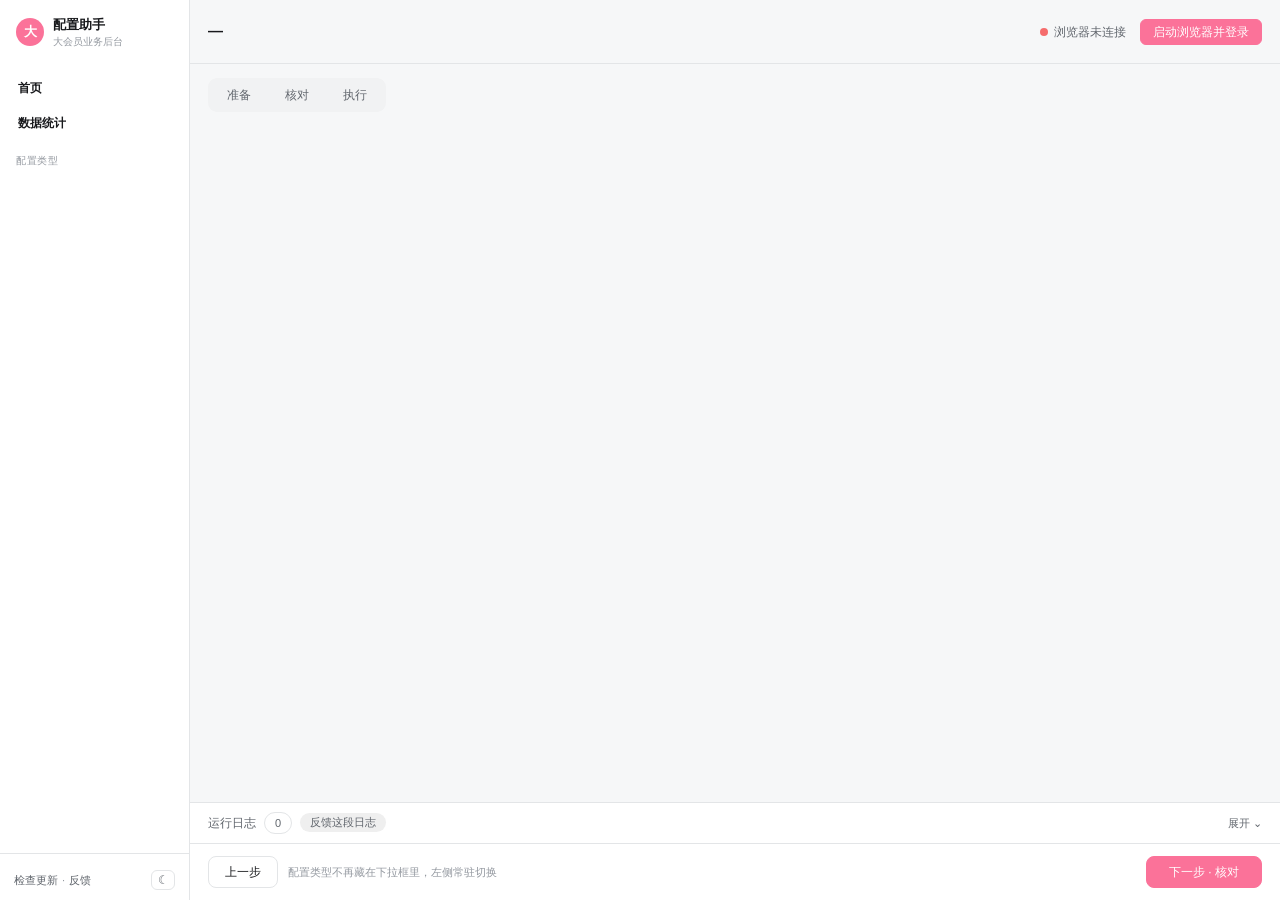
==== commit acf69d22: "fix: 资源位投放 —— WPS 嵌入单元格图片 / 协议相对链接 / 详情弹窗超屏 - WPS「嵌入单元格」图片（格子里是 =DISPIMG("ID_xxx",1) 公式）：openpyxl   " ====
--- a/assets/webui/index.html
+++ b/assets/webui/index.html
@@ -201,6 +201,10 @@
             <button class="btn btn-sm" id="btnFlowAddStep">＋ 加一步</button>
             <button class="btn btn-sm btn-ghost" id="btnFlowDelSel" style="display:none">删除勾选</button>
             <span style="flex:1"></span>
+            <label class="row" id="flowReconcileRow" style="gap:5px;color:var(--sub);font-size:11px;cursor:pointer;display:none"
+                   title="录制结束时抓了整张表单的状态。回放跑完所有步骤后，逐字段比对、把没对上的补上 —— 用来补「录制时没点、但目标单元该有」的字段。">
+              <input type="checkbox" id="flowReconcile" checked> 回放后对齐整表
+            </label>
             <label class="row" style="gap:5px;color:var(--sub);font-size:11px;cursor:pointer">
               <input type="checkbox" id="flowRaw"> 显示选择器细节
             </label>
@@ -230,6 +234,7 @@
             <button class="btn" id="btnBrowseFile">浏览…</button>
             <button class="btn" id="btnMakeTemplate">生成 Excel 模板</button>
           </div>
+          <div id="templateDiffBox" class="hidden" style="font-size:12px;color:var(--warn);border:1px solid var(--warn);border-radius:8px;padding:8px 10px"></div>
 
           <div class="row col hidden" id="scopeRow" style="align-items:flex-start;gap:6px">
             <div class="row" style="gap:10px;width:100%">
@@ -297,7 +302,15 @@
           </div>
 
           <div class="row">
+            <button class="btn hidden" id="btnHealthCheck" title="拿 yaml 里的定位目标到当前浏览器页面上点一遍名，看后台改版没有">体检当前页</button>
             <button class="btn btn-blue" style="margin-left:auto" id="btnLoadCheck">载入并检查</button>
+          </div>
+          <div id="healthResult" class="hidden" style="font-size:12px;border:1px solid var(--bd);border-radius:8px;padding:8px 10px;max-height:240px;overflow:auto"></div>
+
+          <div class="row hidden" id="configShareRow" style="gap:8px;font-size:12px;color:var(--mu)">
+            <span>把配好的策略 / 准备参数分享给同事：</span>
+            <button class="btn btn-sm" id="btnConfigShare">分享给同事</button>
+            <button class="btn btn-sm" id="btnConfigPull">拉取同事的…</button>
           </div>
         </div>
       </section>
@@ -328,6 +341,7 @@
               <!-- 只有自制配置类型（录制生成的工作流）显示：每步停下、页面上高亮当前元素 -->
               <div class="seg-item hidden" data-mode="step">逐步试跑</div>
               <div class="seg-item active" data-mode="confirm">逐条确认</div>
+              <div class="seg-item" data-mode="sample" id="modeSample">抽样确认</div>
               <div class="seg-item" data-mode="auto">全自动</div>
             </div>
             <label class="row" style="gap:6px;color:var(--sub);cursor:pointer">
@@ -346,6 +360,8 @@
           <div class="row" style="gap:12px">
             <span class="pbar"><i id="runProgressBar"></i></span>
             <span style="color:var(--sub);font-variant-numeric:tabular-nums;white-space:nowrap" id="runStat">未开始</span>
+            <button class="btn btn-sm hidden" id="btnOpenManifest" title="这批到底建了 / 翻转了哪些东西，逐条列在里面，给人工清理当对照表">产物清单</button>
+            <button class="btn btn-sm hidden" id="btnRollback" title="按产物清单里成功翻转的那批人群，反方向再点一遍">把这批翻回去</button>
             <button class="btn btn-sm" style="margin-left:auto" id="btnOpenOutput">打开结果目录</button>
           </div>
 
@@ -440,7 +456,7 @@
     <div class="modal-accent"></div>
     <div class="modal-body">
       <div class="modal-title" id="detailTitle"></div>
-      <div class="modal-desc" id="detailIssues" style="color:var(--bad)"></div>
+      <div class="modal-desc" id="detailIssues" style="color:var(--bad);max-height:30vh;overflow-y:auto"></div>
       <div style="max-height:360px;overflow-y:auto;font-size:12px;line-height:1.8" id="detailBody"></div>
       <div class="modal-actions" style="margin-top:14px">
         <button class="btn" id="btnDetailClose">关闭</button>
--- a/assets/webui/style.css
+++ b/assets/webui/style.css
@@ -1,58 +1,118 @@
-/* 组件库 + 主题变量。配色沿用 B 站那套（见 src/theme.py 的旧 tkinter 版本），
-   token 命名和取值抄自 docs/界面方案/三套方案视觉稿.html 里方案 C 的 .vp/.vp.dark。
-   深色模式是方向 C 相对方案 B 的卖点之一，但默认是浅色（用户明确要求过），
-   深色只在手动切换后才生效，见 app.js 的 initTheme()。 */
+/* 组件库 + 主题变量。配色沿用 B 站那套（哔哩哔哩双主色：粉 #FB7299 + 蓝 #00AEEC），
+   中性灰阶抄自 B 站后台。深色只在 app.js 的 initTheme() 手动切换后生效（用户明确要过默认浅色）。
+
+   ── 颜色分工（1.1.3 起）──
+   粉 --brand   ：每屏「唯一主操作」+ 选中态。不做 hover。
+   蓝 --accent  ：次级操作 / tab / 链接 / 进度 / 焦点环。大部分交互 chrome 在这。
+   绿橙红      ：成功 / 警告 / 报错（语义）。
+   中性 --hover ：所有 hover 底色（浅灰，不是粉）。
+
+   ⚠ app.js / index.html 里还在用老 token 名（--pink --bd --mu --sub --tx --bad --ok
+     --warn --pink-light --pink-text-on-light）—— 下面都留了别名，别删。 */
 
 :root {
-  --pink: #FB7299;
-  --pink-hover: #FF85AD;
-  --pink-active: #E5638A;
-  --pink-light: #FFF0F5;
-  --pink-text-on-light: #E5638A;
-  --blue: #23ADE5;
-  --ok: #2BA471;
-  --bad: #F56C6C;
-  --warn: #FF9A2E;
-
-  --bg: #F6F7F8;
-  --sidebar-bg: #FFFFFF;
-  --card: #FFFFFF;
-  --bd: #E3E5E7;
-  --tx: #18191C;
-  --sub: #61666D;
-  --mu: #9499A0;
-  --head: #F1F2F3;
-  --zebra: #FAFBFC;
+  /* ---------- 品牌双主色 ---------- */
+  --brand:        #FB7299;
+  --brand-hover:  #FF85AD;
+  --brand-active: #E5638A;
+  --brand-weak:   #FFF0F5;   /* 选中行 / 主操作浅底 */
+  --brand-ink:    #E5638A;   /* 浅底上的粉字 */
+
+  --accent:       #00AEEC;
+  --accent-hover: #2CC0F2;
+  --accent-active:#0098CE;
+  --accent-weak:  #E7F6FD;
+  --accent-ink:   #0091C7;
+
+  /* ---------- 语义三色 ---------- */
+  --ok:      #2BA471;  --ok-weak:     #E7F5EF;
+  --warn:    #FF9A2E;  --warn-weak:   #FFF3E6;
+  --danger:  #F56C6C;  --danger-weak: #FDECEC;
+
+  /* ---------- 中性：结构 + hover ---------- */
+  --bg:            #F6F7F8;
+  --surface:       #FFFFFF;
+  --surface-2:     #F1F2F3;
+  --surface-sunken:#FAFBFC;
+  --border:        #E3E5E7;
+  --border-strong: #D3D6D9;
+  --text:          #18191C;
+  --text-sub:      #61666D;
+  --text-mu:       #9499A0;
+  --hover:         #ECEEF0;   /* 所有 hover 底色 */
+
   --con-bg: #1C1F23;
   --con-fg: #C9CCD0;
   --overlay: rgba(20, 20, 22, .45);
   --shadow-card: 0 1px 2px rgba(0,0,0,.04), 0 1px 2px rgba(0,0,0,.03);
+  --shadow-pop:  0 12px 32px -10px rgba(0,0,0,.28);
+  --focus: 0 0 0 3px rgba(0,174,236,.32);
+
+  /* ---------- 间距梯级（4/8 栅格）---------- */
+  --sp-1: 4px;  --sp-2: 8px;  --sp-3: 12px;  --sp-4: 16px;  --sp-5: 24px;  --sp-6: 32px;
+
+  /* ---------- 圆角 ---------- */
+  --r-sm: 6px;  --r: 8px;  --r-lg: 12px;  --r-pill: 999px;
+
+  /* ---------- 字号梯级 ---------- */
+  --fs-2xs: 10px;  --fs-xs: 11px;  --fs-sm: 12px;  --fs-emph: 13px;
+  --fs-sub: 15px;  --fs-title: 17px;  --fs-hero: 22px;  --fs-kpi: 26px;
+  --fw-regular: 400;  --fw-medium: 550;  --fw-bold: 700;
+
+  /* ---------- 兼容别名（勿删：app.js / index.html 在用）---------- */
+  --pink: var(--brand);
+  --pink-hover: var(--brand-hover);
+  --pink-active: var(--brand-active);
+  --pink-light: var(--brand-weak);
+  --pink-text-on-light: var(--brand-ink);
+  --pink-weak: rgba(251, 114, 153, .12);
+  --blue: var(--accent);
+  --bd: var(--border);
+  --tx: var(--text);
+  --sub: var(--text-sub);
+  --mu: var(--text-mu);
+  --card: var(--surface);
+  --head: var(--surface-2);
+  --zebra: var(--surface-sunken);
+  --bad: var(--danger);
 }
 
 html[data-theme="dark"] {
-  --pink: #FB7299;
-  --pink-hover: #FF8FB1;
-  --pink-active: #E5638A;
-  --pink-light: rgba(251, 114, 153, .16);
-  --pink-text-on-light: #FF9CBB;
-  --blue: #23ADE5;
-  --ok: #2BA471;
-  --bad: #F56C6C;
-  --warn: #FF9A2E;
-
-  --bg: #17181B;
-  --sidebar-bg: #1A1C20;
-  --card: #1F2126;
-  --bd: #2E3138;
-  --tx: #E7E9EC;
-  --sub: #A2A8B0;
-  --mu: #71777F;
-  --head: #262A30;
-  --zebra: #23262B;
+  --brand:        #FF7EA6;
+  --brand-hover:  #FF93B5;
+  --brand-active: #E5638A;
+  --brand-weak:   rgba(251, 114, 153, .16);
+  --brand-ink:    #FF9CBB;
+
+  --accent:       #3DBEEF;
+  --accent-hover: #5FCCF3;
+  --accent-active:#28A9DC;
+  --accent-weak:  rgba(0, 174, 236, .16);
+  --accent-ink:   #6FD0F5;
+
+  --ok:     #3FBE8A;  --ok-weak:     rgba(63, 190, 138, .15);
+  --warn:   #FFB259;  --warn-weak:   rgba(255, 154, 46, .16);
+  --danger: #F98080;  --danger-weak: rgba(245, 108, 108, .16);
+
+  --bg:            #17181B;
+  --surface:       #1F2126;
+  --surface-2:     #262A30;
+  --surface-sunken:#23262B;
+  --border:        #2E3138;
+  --border-strong: #3A3E45;
+  --text:          #E7E9EC;
+  --text-sub:      #A2A8B0;
+  --text-mu:       #71777F;
+  --hover:         #2A2E34;
+
   --con-bg: #14161A;
   --con-fg: #C9CCD0;
   --overlay: rgba(0, 0, 0, .55);
   --shadow-card: 0 1px 2px rgba(0,0,0,.35), 0 8px 24px -8px rgba(0,0,0,.55);
+  --shadow-pop:  0 14px 40px -12px rgba(0,0,0,.6);
+  --focus: 0 0 0 3px rgba(61,190,239,.36);
+
+  --pink-weak: rgba(251, 114, 153, .18);
 }
 
 * { box-sizing: border-box; }
@@ -61,132 +121,153 @@
   margin: 0;
   height: 100%;
   background: var(--bg);
-  color: var(--tx);
-  font-family: "Microsoft YaHei UI", "Microsoft YaHei", "PingFang SC", "Segoe UI", sans-serif;
-  font-size: 12px;
+  color: var(--text);
+  font-family: "Segoe UI", "Microsoft YaHei UI", "Microsoft YaHei", "PingFang SC", sans-serif;
+  font-size: var(--fs-sm);
   line-height: 1.5;
   -webkit-font-smoothing: antialiased;
   overflow: hidden;
-  user-select: none;
-}
+}
+
+.app-shell { user-select: none; }
+/* 报错 / ID / 路径这些用户要复制 —— 单独放回来 */
+.log-console, .modal-body, .modal-desc, input, textarea, .field,
+table.data td, .detail-kv, .strategy-body, [data-selectable] { user-select: text; }
 
 button, input, select { font-family: inherit; font-size: inherit; }
+
+/* 键盘焦点：统一一个蓝环，别再靠「边框变个色」那种弱信号 */
+:where(button, [role="button"], a, input, select, textarea, summary,
+  .seg-item, .chip, .pill.clickable, .ms-opt, .catalog-item, .sidebar-item,
+  .nav-group-head, .footer-link, .theme-icon):focus-visible {
+  outline: none;
+  box-shadow: var(--focus);
+}
 
 .row { display: flex; align-items: center; }
 .col { display: flex; flex-direction: column; }
 .hidden { display: none !important; }
 
 /* ---------------- 按钮 ---------------- */
+/* 默认 = 次级操作。hover 走中性灰，不抢主操作的粉。 */
 .btn {
   font: inherit;
-  border: 1px solid var(--bd);
-  background: var(--card);
-  color: var(--tx);
-  border-radius: 8px;
-  padding: 0 16px;
+  border: 1px solid var(--border);
+  background: var(--surface);
+  color: var(--text);
+  border-radius: var(--r);
+  padding: 0 var(--sp-4);
   height: 32px;
   display: inline-flex;
   align-items: center;
   justify-content: center;
-  gap: 6px;
+  gap: var(--sp-1);
   white-space: nowrap;
   flex: none;
   cursor: pointer;
   transition: background-color .12s, border-color .12s, opacity .12s;
 }
-.btn:hover { background: var(--pink-light); border-color: var(--pink); }
-.btn:active { opacity: .8; }
-.btn:disabled { color: var(--mu); background: var(--head); border-color: var(--head); cursor: default; }
-.btn:disabled:hover { background: var(--head); border-color: var(--head); }
-
-.btn-primary { background: var(--pink); border-color: var(--pink); color: #fff; }
-.btn-primary:hover { background: var(--pink-hover); border-color: var(--pink-hover); }
-.btn-primary:disabled { background: var(--head); border-color: var(--head); color: var(--mu); }
-
-.btn-blue { background: var(--blue); border-color: var(--blue); color: #fff; }
-.btn-blue:hover { filter: brightness(1.08); }
-
-.btn-ghost { border-color: transparent; background: none; color: var(--sub); padding: 0 10px; }
-.btn-ghost:hover { background: var(--pink-light); border-color: transparent; color: var(--pink); }
-
-.btn-sm { height: 26px; padding: 0 12px; border-radius: 6px; }
+.btn:hover { background: var(--hover); border-color: var(--border-strong); }
+.btn:active { opacity: .85; }
+.btn:disabled { color: var(--text-mu); background: var(--surface-2); border-color: var(--surface-2); cursor: default; }
+.btn:disabled:hover { background: var(--surface-2); border-color: var(--surface-2); }
+
+/* 主操作 = 粉。每屏至多一个。 */
+.btn-primary { background: var(--brand); border-color: var(--brand); color: #fff; }
+.btn-primary:hover { background: var(--brand-hover); border-color: var(--brand-hover); }
+.btn-primary:disabled { background: var(--surface-2); border-color: var(--surface-2); color: var(--text-mu); }
+
+/* 强调次级操作 = 蓝（载入并检查 / 体检 / …）。 */
+.btn-blue { background: var(--accent); border-color: var(--accent); color: #fff; }
+.btn-blue:hover { background: var(--accent-hover); border-color: var(--accent-hover); }
+.btn-blue:disabled { background: var(--surface-2); border-color: var(--surface-2); color: var(--text-mu); }
+
+.btn-ghost { border-color: transparent; background: none; color: var(--text-sub); padding: 0 var(--sp-3); }
+.btn-ghost:hover { background: var(--hover); border-color: transparent; color: var(--text); }
+
+.btn-sm { height: 26px; padding: 0 var(--sp-3); border-radius: var(--r-sm); }
 
 /* ---------------- 卡片 / 分节标题 ---------------- */
 .card {
-  background: var(--card);
-  border: 1px solid var(--bd);
-  border-radius: 12px;
+  background: var(--surface);
+  border: 1px solid var(--border);
+  border-radius: var(--r-lg);
   box-shadow: var(--shadow-card);
 }
 
-.sect { display: flex; align-items: center; gap: 8px; }
-.sect .bar { width: 3px; height: 14px; background: var(--pink); border-radius: 2px; flex: none; }
-.sect b { font-size: 13px; font-weight: 700; color: var(--tx); }
-.sect span { font-size: 11px; color: var(--mu); }
+.sect { display: flex; align-items: center; gap: var(--sp-2); }
+/* 竖条保留品牌粉：这是非交互的装饰，不参与「哪个能点」的判断 */
+.sect .bar { width: 3px; height: 14px; background: var(--brand); border-radius: 2px; flex: none; }
+.sect b { font-size: var(--fs-emph); font-weight: var(--fw-bold); color: var(--text); }
+.sect span { font-size: var(--fs-xs); color: var(--text-mu); }
 
 /* ---------------- pill ---------------- */
 .pill {
-  font-size: 11px;
-  border: 1px solid var(--bd);
-  border-radius: 999px;
+  font-size: var(--fs-xs);
+  border: 1px solid var(--border);
+  border-radius: var(--r-pill);
   padding: 2px 10px;
-  color: var(--sub);
+  color: var(--text-sub);
   white-space: nowrap;
   display: inline-flex;
   align-items: center;
-  gap: 4px;
+  gap: var(--sp-1);
   cursor: default;
 }
 .pill.clickable { cursor: pointer; }
-.pill.on { border-color: var(--pink); color: var(--pink-text-on-light); background: var(--pink-light); }
-.pill.ok { border-color: rgba(43,164,113,.4); color: var(--ok); }
-.pill.bad { border-color: rgba(245,108,108,.5); color: var(--bad); }
-.pill.muted { color: var(--mu); }
-
-/* ---------------- 分段控件 ---------------- */
+.pill.clickable:hover { background: var(--hover); }
+/* 选中 = 粉（选择态） */
+.pill.on { border-color: var(--brand); color: var(--brand-ink); background: var(--brand-weak); }
+.pill.ok { border-color: rgba(43, 164, 113, .45); color: var(--ok); }
+.pill.bad { border-color: rgba(245, 108, 108, .5); color: var(--danger); }
+.pill.muted { color: var(--text-mu); }
+
+/* ---------------- 分段控件（tab / 步骤 / 运行档）---------------- */
 .segmented {
   display: inline-flex;
-  background: var(--head);
+  background: var(--surface-2);
   border-radius: 9px;
   padding: 3px;
   gap: 2px;
 }
 .segmented .seg-item {
-  padding: 5px 16px;
-  border-radius: 7px;
-  color: var(--sub);
+  padding: 5px var(--sp-4);
+  border-radius: var(--r-sm);
+  color: var(--text-sub);
   cursor: pointer;
   white-space: nowrap;
   display: inline-flex;
   align-items: center;
-  gap: 6px;
-}
-.segmented .seg-item:hover { color: var(--tx); }
+  gap: var(--sp-1);
+  transition: color .12s, background-color .12s;
+}
+.segmented .seg-item:hover { color: var(--text); }
+/* 当前项 = 蓝（「你在这」是导航语义，不是主操作） */
 .segmented .seg-item.active {
-  background: var(--card);
-  color: var(--tx);
-  font-weight: 700;
-  box-shadow: 0 1px 3px rgba(0,0,0,.15);
+  background: var(--surface);
+  color: var(--accent-ink);
+  font-weight: var(--fw-bold);
+  box-shadow: 0 1px 3px rgba(0,0,0,.14);
 }
 html[data-theme="dark"] .segmented .seg-item.active { box-shadow: 0 1px 3px rgba(0,0,0,.4); }
 .segmented .seg-item .num {
-  font-size: 10px;
-  color: var(--mu);
+  font-size: var(--fs-2xs);
+  color: var(--text-mu);
   font-variant-numeric: tabular-nums;
 }
-.segmented .seg-item.active .num { color: var(--sub); }
+.segmented .seg-item.active .num { color: var(--text-sub); }
 
 /* ---------------- 开关（深色模式） ---------------- */
 .toggle {
   width: 30px; height: 17px;
-  border-radius: 999px;
-  background: var(--bd);
+  border-radius: var(--r-pill);
+  background: var(--border-strong);
   position: relative;
   flex: none;
   cursor: pointer;
   transition: background-color .15s;
 }
-.toggle.on { background: var(--pink); }
+.toggle.on { background: var(--accent); }
 .toggle .knob {
   position: absolute; top: 2px; left: 2px;
   width: 13px; height: 13px;
@@ -199,173 +280,187 @@
 /* ---------------- 输入 / 下拉 ---------------- */
 .field {
   height: 30px;
-  border: 1px solid var(--bd);
-  background: var(--card);
-  color: var(--tx);
-  border-radius: 6px;
+  border: 1px solid var(--border);
+  background: var(--surface);
+  color: var(--text);
+  border-radius: var(--r-sm);
   padding: 0 10px;
   display: flex;
   align-items: center;
   flex: 1;
   min-width: 0;         /* flex 项默认 min-width:auto，按内容撑开会把后面的按钮挤出容器 */
 }
-.field::placeholder { color: var(--mu); }
-.field:focus { outline: none; border-color: var(--pink); }
+.field::placeholder { color: var(--text-mu); }
+.field:focus { outline: none; border-color: var(--accent); box-shadow: var(--focus); }
 
 /* ---------------- 状态点 / 进度条 ---------------- */
-.dot { width: 8px; height: 8px; border-radius: 50%; flex: none; background: var(--bad); }
-.dot.ok { background: var(--ok); box-shadow: 0 0 0 3px rgba(43,164,113,.18); }
-
-.pbar { height: 8px; background: var(--head); border-radius: 999px; overflow: hidden; flex: 1; }
-.pbar > i { display: block; height: 100%; width: 0%; background: var(--pink); border-radius: 999px; transition: width .2s; }
+.dot { width: 8px; height: 8px; border-radius: 50%; flex: none; background: var(--danger); }
+.dot.ok { background: var(--ok); box-shadow: 0 0 0 3px rgba(43, 164, 113, .18); }
+
+.pbar { height: 8px; background: var(--surface-2); border-radius: var(--r-pill); overflow: hidden; flex: 1; }
+.pbar > i { display: block; height: 100%; width: 0%; background: var(--accent); border-radius: var(--r-pill); transition: width .2s; }
 
 /* ---------------- 表格 ---------------- */
-table.data { width: 100%; border-collapse: collapse; font-size: 12px; table-layout: fixed; }
+table.data { width: 100%; border-collapse: collapse; font-size: var(--fs-sm); table-layout: fixed; }
 table.data thead th {
-  background: var(--head); color: var(--sub); font-weight: 400; text-align: left;
-  padding: 7px 8px; border-bottom: 1px solid var(--bd); white-space: nowrap; position: sticky; top: 0;
+  background: var(--surface-2); color: var(--text-sub); font-weight: var(--fw-regular); text-align: left;
+  padding: 7px 8px; border-bottom: 1px solid var(--border); white-space: nowrap; position: sticky; top: 0;
 }
 table.data tbody td {
-  padding: 0 8px; height: 30px; color: var(--tx); white-space: nowrap; overflow: hidden;
+  padding: 0 8px; height: 30px; color: var(--text); white-space: nowrap; overflow: hidden;
   text-overflow: ellipsis; border-bottom: 1px solid transparent;
 }
-table.data tbody tr:nth-child(even) { background: var(--zebra); }
-table.data tbody tr.bad td { color: var(--bad); }
-table.data tbody tr.skip td { color: var(--mu); }
-table.data tbody tr:hover td { background: var(--pink-light); }
+table.data tbody tr:nth-child(even) { background: var(--surface-sunken); }
+table.data tbody tr.bad td { color: var(--danger); }
+table.data tbody tr.skip td { color: var(--text-mu); }
+table.data tbody tr:hover td { background: var(--hover); }
 table.data .num { text-align: center; font-variant-numeric: tabular-nums; }
 
 /* ---------------- 气泡提示 ---------------- */
 .bubble {
   display: flex; align-items: center; gap: 10px;
-  background: var(--head); border: 1px solid var(--bd); border-radius: 10px;
-  padding: 10px 14px; color: var(--sub);
+  background: var(--surface-2); border: 1px solid var(--border); border-radius: 10px;
+  padding: 10px 14px; color: var(--text-sub);
 }
 .bubble .btn-ghost { margin-left: auto; }
 
 /* ---------------- 空状态 ---------------- */
 .empty-state {
   flex: 1; display: flex; flex-direction: column; align-items: center; justify-content: center;
-  color: var(--mu); gap: 8px; padding: 40px;
-}
-.empty-state b { color: var(--sub); font-size: 13px; font-weight: 500; }
+  color: var(--text-mu); gap: var(--sp-2); padding: 40px;
+}
+.empty-state b { color: var(--text-sub); font-size: var(--fs-emph); font-weight: var(--fw-medium); }
 
 /* ---------------- 弹窗 ---------------- */
 .modal-overlay {
   position: fixed; inset: 0; background: var(--overlay);
   display: flex; align-items: center; justify-content: center; z-index: 100;
+  padding: 16px; overflow: auto;               /* 屏幕再矮也能滚到「关闭」 */
 }
 .modal-card {
-  width: 420px; background: var(--card); border-radius: 14px; overflow: hidden;
+  width: 420px; max-width: calc(100vw - 32px);
+  max-height: calc(100vh - 32px);              /* 不许顶出屏幕 */
+  display: flex; flex-direction: column;
+  background: var(--surface); border-radius: 14px; overflow: hidden;
   box-shadow: 0 20px 60px -12px rgba(0,0,0,.5);
 }
-.modal-card .modal-accent { height: 3px; background: var(--pink); }
-.modal-card .modal-body { padding: 24px 26px; }
-.modal-card .modal-title { font-size: 16px; font-weight: 700; color: var(--tx); }
-.modal-card .modal-desc { color: var(--mu); margin: 6px 0 18px; font-size: 12px; white-space: pre-line; }
-.modal-card .modal-actions { display: flex; gap: 8px; flex-wrap: wrap; }
+.modal-card .modal-accent { height: 3px; background: var(--brand); flex: none; }
+.modal-card .modal-body { padding: var(--sp-5) 26px; overflow-y: auto; }  /* 内容多就自己滚 */
+.modal-card .modal-title { font-size: var(--fs-title); font-weight: var(--fw-bold); color: var(--text); }
+.modal-card .modal-desc { color: var(--text-mu); margin: var(--sp-1) 0 18px; font-size: var(--fs-sm); white-space: pre-line; }
+.modal-card .modal-actions { display: flex; gap: var(--sp-2); flex-wrap: wrap; }
 .modal-card .modal-extra { background: var(--bg); }
-.modal-card .modal-extra label:hover { background: var(--pink-light); }
+.modal-card .modal-extra label:hover { background: var(--hover); }
 
 /* ---------------- 应用外壳 ---------------- */
 .app-shell { height: 100vh; display: flex; }
 
 .sidebar {
-  width: 190px; flex: none; background: var(--sidebar-bg);
-  border-right: 1px solid var(--bd);
+  width: 190px; flex: none; background: var(--surface);
+  border-right: 1px solid var(--border);
   display: flex; flex-direction: column;
 }
-.sidebar-brand { height: 64px; display: flex; align-items: center; gap: 9px; padding: 0 16px; flex: none; }
+.sidebar-brand { height: 64px; display: flex; align-items: center; gap: 9px; padding: 0 var(--sp-4); flex: none; }
 .sidebar-brand .logo {
-  width: 28px; height: 28px; border-radius: 50%; background: var(--pink); color: #fff;
-  display: flex; align-items: center; justify-content: center; font-size: 13px; font-weight: 700; flex: none;
-}
-.sidebar-brand .name { font-size: 13px; font-weight: 700; color: var(--tx); }
-.sidebar-brand .sub { font-size: 10px; color: var(--mu); }
-
-.sidebar-label { font-size: 10px; color: var(--mu); letter-spacing: .06em; padding: 14px 16px 6px; flex: none; }
-.sidebar-list { display: flex; flex-direction: column; gap: 3px; padding: 0 8px; overflow-y: auto; }
+  width: 28px; height: 28px; border-radius: 50%; background: var(--brand); color: #fff;
+  display: flex; align-items: center; justify-content: center; font-size: var(--fs-emph); font-weight: var(--fw-bold); flex: none;
+}
+.sidebar-brand .name { font-size: var(--fs-emph); font-weight: var(--fw-bold); color: var(--text); }
+.sidebar-brand .sub { font-size: var(--fs-2xs); color: var(--text-mu); }
+
+.sidebar-label { font-size: var(--fs-2xs); color: var(--text-mu); letter-spacing: .06em; padding: 14px var(--sp-4) var(--sp-1); flex: none; }
+.sidebar-list { display: flex; flex-direction: column; gap: 3px; padding: 0 var(--sp-2); overflow-y: auto; }
 
 /* 侧栏两层：.nav-group 是主 Tab（只管收起/展开），里面的 .sidebar-item 是分 Tab */
 .nav-group { display: flex; flex-direction: column; }
-.nav-group + .nav-group { margin-top: 4px; }
+.nav-group + .nav-group { margin-top: var(--sp-1); }
 .nav-group-head {
-  height: 30px; padding: 0 10px 0 12px; border-radius: 8px; cursor: pointer;
-  display: flex; align-items: center; gap: 6px;
-  color: var(--mu); font-size: 11px; font-weight: 700; letter-spacing: .02em;
-}
-.nav-group-head:hover { background: var(--head); color: var(--sub); }
+  height: 30px; padding: 0 10px 0 var(--sp-3); border-radius: var(--r); cursor: pointer;
+  display: flex; align-items: center; gap: var(--sp-1);
+  color: var(--text-mu); font-size: var(--fs-xs); font-weight: var(--fw-bold); letter-spacing: .02em;
+}
+.nav-group-head:hover { background: var(--hover); color: var(--text-sub); }
 .nav-group-head .nav-group-name { flex: 1; min-width: 0; overflow: hidden; text-overflow: ellipsis; white-space: nowrap; }
-.nav-group-head .caret { font-size: 10px; line-height: 1; transition: transform .15s; }
-.nav-group-head .nav-group-dot { width: 5px; height: 5px; border-radius: 50%; background: var(--pink); display: none; }
+.nav-group-head .caret { font-size: var(--fs-2xs); line-height: 1; transition: transform .15s; }
+.nav-group-head .nav-group-dot { width: 5px; height: 5px; border-radius: 50%; background: var(--accent); display: none; }
 .nav-group.collapsed .caret { transform: rotate(-90deg); }
 .nav-group.collapsed .nav-group-items { display: none; }
 /* 当前那项被收在这组里时，组名亮起来 + 一个小圆点，免得看着像没选中任何东西 */
-.nav-group.has-active .nav-group-head { color: var(--pink-text-on-light); }
+.nav-group.has-active .nav-group-head { color: var(--accent-ink); }
 .nav-group.collapsed.has-active .nav-group-head .nav-group-dot { display: block; }
 
 .nav-group-items { display: flex; flex-direction: column; gap: 2px; padding-left: 10px; }
 
 .sidebar-item {
-  height: 32px; padding: 0 10px; border-radius: 8px; cursor: pointer;
-  display: flex; align-items: center; gap: 8px; color: var(--sub);
+  height: 32px; padding: 0 10px; border-radius: var(--r); cursor: pointer;
+  display: flex; align-items: center; gap: var(--sp-2); color: var(--text-sub);
 }
 .sidebar-item > span:first-child { overflow: hidden; text-overflow: ellipsis; white-space: nowrap; }
-.sidebar-item:hover { background: var(--pink-light); }
-.sidebar-item.active { background: var(--pink-light); color: var(--pink-text-on-light); font-weight: 700; }
-.sidebar-item .badge { margin-left: auto; font-size: 10px; color: inherit; font-variant-numeric: tabular-nums; }
-.sidebar-item .flow-del { font-size: 14px; line-height: 1; color: var(--mu); padding: 0 3px; border-radius: 4px; opacity: 0; transition: opacity .1s; }
+.sidebar-item:hover { background: var(--hover); }
+/* 选中导航 = 蓝 */
+.sidebar-item.active {
+  background: var(--accent-weak); color: var(--accent-ink); font-weight: var(--fw-bold);
+  box-shadow: inset 2px 0 0 var(--accent);
+}
+.sidebar-item .badge { margin-left: auto; font-size: var(--fs-2xs); color: inherit; font-variant-numeric: tabular-nums; }
+.sidebar-item .flow-del { font-size: 14px; line-height: 1; color: var(--text-mu); padding: 0 3px; border-radius: var(--sp-1); opacity: 0; transition: opacity .1s; }
 .sidebar-item:hover .flow-del { opacity: 1; }
-.sidebar-item .flow-del:hover { color: #fff; background: var(--pink); }
+.sidebar-item .flow-del:hover { color: #fff; background: var(--danger); }
 .sidebar-item .tag {
-  font-size: 9px; padding: 0 6px; border-radius: 999px; border: 1px solid var(--bd); color: var(--mu);
-}
-
-.sidebar-footer { margin-top: auto; padding: 8px; border-top: 1px solid var(--bd); display: flex; flex-direction: column; gap: 2px; flex: none; }
-.sidebar-version { font-size: 10px; color: var(--mu); padding: 0; font-variant-numeric: tabular-nums; }
+  font-size: var(--fs-2xs); padding: 0 6px; border-radius: var(--r-pill); border: 1px solid var(--border); color: var(--text-mu);
+}
+
+.sidebar-footer { margin-top: auto; padding: var(--sp-2); border-top: 1px solid var(--border); display: flex; flex-direction: column; gap: 2px; flex: none; }
+.sidebar-version { font-size: var(--fs-2xs); color: var(--text-mu); padding: 0; font-variant-numeric: tabular-nums; }
 
 /* footer 两行：版本号一行、检查更新/反馈/深色图标一行 */
-.footer-line { display: flex; align-items: center; gap: 6px; padding: 2px 6px; font-size: 11px; }
+.footer-line { display: flex; align-items: center; gap: var(--sp-1); padding: 2px 6px; font-size: var(--fs-xs); }
 .footer-line:first-of-type { padding-top: 6px; }
-.footer-dot { color: var(--mu); }
-.footer-link { border: 0; background: none; padding: 0; margin: 0; font: inherit; color: var(--sub); cursor: pointer; }
-.footer-link:hover { color: var(--pink); }
-.footer-link.has-update { color: var(--pink); font-weight: 700; }
-.footer-link.dim { color: var(--mu); cursor: default; }
+.footer-dot { color: var(--text-mu); }
+.footer-link { border: 0; background: none; padding: 0; margin: 0; font: inherit; color: var(--text-sub); cursor: pointer; border-radius: var(--sp-1); }
+.footer-link:hover { color: var(--accent); }
+.footer-link.has-update { color: var(--brand); font-weight: var(--fw-bold); }
+.footer-link.dim { color: var(--text-mu); cursor: default; }
 .theme-icon {
   margin-left: auto; display: inline-flex; align-items: center; justify-content: center;
-  width: 24px; height: 20px; border: 1px solid var(--bd); background: transparent;
-  border-radius: 6px; color: var(--sub); font-size: 12px; line-height: 1; cursor: pointer;
+  width: 24px; height: 20px; border: 1px solid var(--border); background: transparent;
+  border-radius: var(--r-sm); color: var(--text-sub); font-size: var(--fs-sm); line-height: 1; cursor: pointer;
   transition: background .1s, color .1s, border-color .1s;
 }
-.theme-icon:hover { background: var(--pink-light); color: var(--pink); border-color: var(--pink); }
+.theme-icon:hover { background: var(--hover); color: var(--accent); border-color: var(--border-strong); }
 .theme-icon:active { transform: translateY(1px); }
-.update-box { margin: 5px 0 3px; padding: 8px; border: 1px solid var(--pink); border-radius: 8px; background: var(--pink-light); display: flex; flex-direction: column; gap: 6px; }
-.update-box > span { color: var(--pink-text-on-light); font-size: 11px; font-weight: 700; line-height: 1.35; }
+/* 有新版本才 un-hide：这是真事件，用粉（品牌 + 少见 = 值得看一眼） */
+.update-box { margin: 5px 0 3px; padding: var(--sp-2); border: 1px solid var(--brand); border-radius: var(--r); background: var(--brand-weak); display: flex; flex-direction: column; gap: 6px; }
+.update-box > span { color: var(--brand-ink); font-size: var(--fs-xs); font-weight: var(--fw-bold); line-height: 1.35; }
 .update-actions { display: flex; gap: 6px; }
 .update-actions .btn { flex: 1; padding: 0 7px; }
 
 .main { flex: 1; min-width: 0; display: flex; flex-direction: column; background: var(--bg); }
 
-.topbar { height: 64px; flex: none; display: flex; align-items: center; padding: 0 18px; gap: 6px; border-bottom: 1px solid var(--bd); }
-.topbar .title { font-size: 15px; font-weight: 700; color: var(--tx); }
-.topbar .subtitle { font-size: 11px; color: var(--mu); }
+.topbar { height: 64px; flex: none; display: flex; align-items: center; padding: 0 18px; gap: 6px; border-bottom: 1px solid var(--border); }
+.topbar .title { font-size: var(--fs-sub); font-weight: var(--fw-bold); color: var(--text); }
+.topbar .subtitle { font-size: var(--fs-xs); color: var(--text-mu); }
 .topbar .status { margin-left: auto; display: flex; align-items: center; gap: 6px; }
 .topbar .status .label-ok { color: var(--ok); }
-.topbar .status .label-off { color: var(--sub); }
+.topbar .status .label-off { color: var(--text-sub); }
 
 /* 资源位投放的二级 Tab（投放配置 / 策略中心）；别的配置类型这一行是隐藏的 */
 .subtab {
   flex: none; display: flex; align-items: center; gap: 12px;
-  padding: 10px 18px; border-bottom: 1px solid var(--bd); background: var(--head);
+  padding: 10px 18px; border-bottom: 1px solid var(--border); background: var(--surface-2);
 }
 
 .stepbar { flex: none; display: flex; align-items: center; gap: 12px; padding: 14px 18px 0; }
-.stepbar .fill { margin-left: auto; display: flex; gap: 8px; }
+.stepbar .fill { margin-left: auto; display: flex; gap: var(--sp-2); }
 
 .content { flex: 1; min-height: 0; padding: 14px 18px; display: flex; flex-direction: column; overflow: hidden; }
 .step-panel { flex: 1; min-height: 0; display: none; flex-direction: column; }
 .step-panel.active { display: flex; }
+/* 「准备」页字段可能很多（常规商广有 18 项 + 6 条文案），整页要能上下滚，
+   不然 .content 的 overflow:hidden 会把下半截字段直接切掉、点都点不到。 */
+.step-panel[data-panel="prepare"].active { overflow-y: auto; padding-right: 2px; }
+/* 宽屏上别把表格和网格铺满整屏，行太长读不动 */
+.step-panel.active > * { width: 100%; max-width: 1160px; margin-inline: auto; }
 
 
 /* ---------------- 首页 / 数据统计 ----------------
@@ -376,34 +471,32 @@
    ⚠ 颜色一律走 CSS 变量，别写死色值：深浅色主题靠换变量实现，写死的那份
      在深色下会直接消失。SVG 也吃变量，所以切主题不用重绘（canvas 就得重绘）。 */
 .home-scroll { flex: 1; min-height: 0; overflow-y: auto; display: flex; flex-direction: column; gap: 12px; padding-right: 2px; }
-.home-card { padding: 16px 18px; gap: 12px; flex: none; }
+.home-card { padding: var(--sp-4) 18px; gap: 12px; flex: none; }
 .home-scroll > * { flex: none; }
 .home-hero { gap: 14px; }
 
 .kpi-grid { display: grid; grid-template-columns: repeat(4, 1fr); gap: 12px; }
-.kpi { display: flex; flex-direction: column; gap: 3px; padding: 2px 0; border-left: 2px solid var(--bd); padding-left: 12px; }
-.kpi:first-child { border-left-color: var(--pink); }
-.kpi-label { font-size: 11px; color: var(--mu); }
-.kpi-value { font-size: 26px; font-weight: 700; color: var(--tx); line-height: 1.15; font-variant-numeric: tabular-nums; }
-.kpi-unit { font-size: 12px; font-weight: 500; color: var(--mu); margin-left: 3px; }
-.kpi-sub { font-size: 11px; color: var(--sub); }
-
-.home-note { font-size: 11px; color: var(--mu); line-height: 1.7; }
-.home-welcome-title { font-size: 17px; font-weight: 700; color: var(--tx); }
-.home-welcome-sub { font-size: 12px; color: var(--sub); line-height: 1.8; }
+.kpi { display: flex; flex-direction: column; gap: 3px; padding: 2px 0; border-left: 2px solid var(--border); padding-left: 12px; }
+.kpi:first-child { border-left-color: var(--brand); }
+.kpi-label { font-size: var(--fs-xs); color: var(--text-mu); }
+.kpi-value { font-size: var(--fs-kpi); font-weight: var(--fw-bold); color: var(--text); line-height: 1.15; font-variant-numeric: tabular-nums; }
+.kpi-unit { font-size: var(--fs-sm); font-weight: var(--fw-medium); color: var(--text-mu); margin-left: 3px; }
+.kpi-sub { font-size: var(--fs-xs); color: var(--text-sub); }
+
+.home-note { font-size: var(--fs-xs); color: var(--text-mu); line-height: 1.7; }
+.home-welcome-title { font-size: var(--fs-title); font-weight: var(--fw-bold); color: var(--text); }
+.home-welcome-sub { font-size: var(--fs-sm); color: var(--text-sub); line-height: 1.8; }
 
 /* ---- 两本账：左边环形（条数），右边对比条（时间）---- */
-/* 窗口最窄 940px，内容区大约 740px，两栏各 ~350px 够用；再窄就自己掉成一栏 */
 .ledger-duo { display: grid; grid-template-columns: 232px 1fr; gap: 20px; align-items: start; }
 .ledger-cell { display: flex; flex-direction: column; align-items: center; gap: 10px; min-width: 0; }
-.ledger-cell.ledger-time { align-items: stretch; justify-content: center; gap: 8px; }
+.ledger-cell.ledger-time { align-items: stretch; justify-content: center; gap: var(--sp-2); }
 @media (max-width: 820px) { .ledger-duo { grid-template-columns: 1fr; } }
 
 /* 环形图：纯 SVG，描边吃 CSS 变量，所以深浅色切换不用重绘 */
 .donut-wrap { position: relative; width: 132px; height: 132px; flex: none; }
 /* ⚠ 进场动画走 @keyframes 而不是 JS 里改 dasharray：窗口没显示时
-   requestAnimationFrame 不触发，靠 JS 拨值的话统计页会停在一个空心圈上。
-   CSS 动画没这个时序依赖，而且终值本来就是画对的，动画只是锦上添花。 */
+   requestAnimationFrame 不触发，靠 JS 拨值的话统计页会停在一个空心圈上。 */
 .donut { width: 132px; height: 132px; display: block; transform: rotate(-90deg);
   animation: donut-in .5s cubic-bezier(.4,0,.2,1); }
 @keyframes donut-in {
@@ -411,17 +504,16 @@
   to   { opacity: 1; transform: rotate(-90deg) scale(1); }
 }
 .donut circle { fill: none; stroke-width: 13; stroke-linecap: butt; }
-.donut .donut-track { stroke: var(--head); }
-.donut .donut-seg { stroke: var(--pink); }
+.donut .donut-track { stroke: var(--surface-2); }
+.donut .donut-seg { stroke: var(--accent); }
 .donut .donut-seg.ok { stroke: var(--ok); }
-.donut .donut-seg.bad { stroke: var(--bad); }
-.donut .donut-seg.skip { stroke: var(--bd); }
+.donut .donut-seg.bad { stroke: var(--danger); }
+.donut .donut-seg.skip { stroke: var(--border-strong); }
 .donut .donut-seg:hover { stroke-width: 15; }
-/* 中心文字不能放进 svg —— svg 整个转了 -90°，文字会跟着歪 */
 .donut-center { position: absolute; inset: 0; display: flex; flex-direction: column;
   align-items: center; justify-content: center; gap: 1px; pointer-events: none; }
-.donut-big { font-size: 21px; font-weight: 700; color: var(--tx); line-height: 1.1; font-variant-numeric: tabular-nums; }
-.donut-small { font-size: 11px; color: var(--mu); }
+.donut-big { font-size: var(--fs-hero); font-weight: var(--fw-bold); color: var(--text); line-height: 1.1; font-variant-numeric: tabular-nums; }
+.donut-small { font-size: var(--fs-xs); color: var(--text-mu); }
 
 /* 有人把系统动画关了（晕动症/远程桌面），这几个进场动画就别放了 */
 @media (prefers-reduced-motion: reduce) {
@@ -429,90 +521,89 @@
 }
 
 /* 图例 */
-.legend-row { display: flex; align-items: center; gap: 14px; flex-wrap: wrap; font-size: 11px; color: var(--sub); }
+.legend-row { display: flex; align-items: center; gap: 14px; flex-wrap: wrap; font-size: var(--fs-xs); color: var(--text-sub); }
 .legend { display: inline-flex; align-items: center; gap: 5px; }
-.legend i { width: 8px; height: 8px; border-radius: 2px; background: var(--pink); flex: none; }
+.legend i { width: 8px; height: 8px; border-radius: 2px; background: var(--accent); flex: none; }
 .legend i.ok { background: var(--ok); }
-.legend i.bad { background: var(--bad); }
-.legend i.skip { background: var(--bd); }
-.legend i.time { background: var(--blue); }
+.legend i.bad { background: var(--danger); }
+.legend i.skip { background: var(--border-strong); }
+.legend i.time { background: var(--accent); }
 
 /* 时间账：人工 vs 机器，两条同尺归一 */
-.meter-row { display: flex; align-items: center; gap: 10px; font-size: 12px; }
-.meter-label { width: 60px; flex: none; color: var(--sub); }
-.meter-track { flex: 1; min-width: 40px; height: 12px; background: var(--head); border-radius: 999px; overflow: hidden; }
-.meter-track i { display: block; height: 100%; background: var(--pink); border-radius: 999px;
+.meter-row { display: flex; align-items: center; gap: 10px; font-size: var(--fs-sm); }
+.meter-label { width: 60px; flex: none; color: var(--text-sub); }
+.meter-track { flex: 1; min-width: 40px; height: 12px; background: var(--surface-2); border-radius: var(--r-pill); overflow: hidden; }
+.meter-track i { display: block; height: 100%; background: var(--brand); border-radius: var(--r-pill);
   transform-origin: left center; animation: bar-in .45s cubic-bezier(.4,0,.2,1); }
-/* 同上：宽度是创建时就写死的，transition 不会触发，得用 keyframes */
 @keyframes bar-in { from { transform: scaleX(0); } to { transform: scaleX(1); } }
-.meter-track i.blue { background: var(--blue); }
-.meter-value { width: 74px; flex: none; text-align: right; color: var(--tx); font-variant-numeric: tabular-nums; }
-.meter-tag { width: 30px; flex: none; color: var(--mu); font-size: 11px; }
-.ledger-saved { display: flex; align-items: baseline; gap: 8px; padding: 6px 0 0 70px; flex-wrap: wrap; }
-.ledger-saved b { font-size: 20px; color: var(--pink-text-on-light); font-variant-numeric: tabular-nums; }
-.ledger-saved span { font-size: 11px; color: var(--mu); }
+.meter-track i.blue { background: var(--accent); }
+.meter-value { width: 74px; flex: none; text-align: right; color: var(--text); font-variant-numeric: tabular-nums; }
+.meter-tag { width: 30px; flex: none; color: var(--text-mu); font-size: var(--fs-xs); }
+.ledger-saved { display: flex; align-items: baseline; gap: var(--sp-2); padding: 6px 0 0 70px; flex-wrap: wrap; }
+.ledger-saved b { font-size: 20px; color: var(--brand-ink); font-variant-numeric: tabular-nums; }
+.ledger-saved span { font-size: var(--fs-xs); color: var(--text-mu); }
 
 /* 横向条形：配置类型用量。一行两条 —— 上条条数（成功/失败分段），下条省下的时间 */
-.bar-row { display: flex; align-items: center; gap: 10px; min-height: 40px; padding: 2px 6px; border-radius: 6px; cursor: pointer; }
-.bar-row:hover { background: var(--pink-light); }
-.bar-name { width: 96px; flex: none; color: var(--tx); overflow: hidden; text-overflow: ellipsis; white-space: nowrap; }
-.bar-tracks { flex: 1; min-width: 40px; display: flex; flex-direction: column; gap: 4px; }
-.bar-track { display: flex; height: 9px; background: var(--head); border-radius: 999px; overflow: hidden; }
+.bar-row { display: flex; align-items: center; gap: 10px; min-height: 40px; padding: 2px 6px; border-radius: var(--r-sm); cursor: pointer; }
+.bar-row:hover { background: var(--hover); }
+.bar-name { width: 96px; flex: none; color: var(--text); overflow: hidden; text-overflow: ellipsis; white-space: nowrap; }
+.bar-tracks { flex: 1; min-width: 40px; display: flex; flex-direction: column; gap: var(--sp-1); }
+.bar-track { display: flex; height: 9px; background: var(--surface-2); border-radius: var(--r-pill); overflow: hidden; }
 .bar-track.thin { height: 5px; }
-.bar-track i { display: block; height: 100%; background: var(--pink);
+.bar-track i { display: block; height: 100%; background: var(--accent);
   transform-origin: left center; animation: bar-in .45s cubic-bezier(.4,0,.2,1); }
 .bar-track i.ok { background: var(--ok); }
-.bar-track i.bad { background: var(--bad); }
-.bar-track i.time { background: var(--blue); }
+.bar-track i.bad { background: var(--danger); }
+.bar-track i.time { background: var(--accent); }
 .bar-num { width: 84px; flex: none; text-align: right; display: flex; flex-direction: column; gap: 1px; }
-.bar-num b { color: var(--tx); font-weight: 600; font-variant-numeric: tabular-nums; }
-.bar-pct { color: var(--mu); font-size: 11px; font-variant-numeric: tabular-nums; }
-.bar-side { width: 168px; flex: none; text-align: right; color: var(--mu); font-size: 11px; overflow: hidden; text-overflow: ellipsis; white-space: nowrap; }
+.bar-num b { color: var(--text); font-weight: var(--fw-medium); font-variant-numeric: tabular-nums; }
+.bar-pct { color: var(--text-mu); font-size: var(--fs-xs); font-variant-numeric: tabular-nums; }
+.bar-side { width: 168px; flex: none; text-align: right; color: var(--text-mu); font-size: var(--fs-xs); overflow: hidden; text-overflow: ellipsis; white-space: nowrap; }
 
 /* 最近跑的 */
-.feed-row { display: flex; align-items: center; gap: 10px; height: 28px; font-size: 12px; }
-.feed-when { width: 72px; flex: none; color: var(--mu); font-size: 11px; }
-.feed-form { flex: 1; min-width: 0; color: var(--tx); overflow: hidden; text-overflow: ellipsis; white-space: nowrap; }
-.feed-bar { width: 84px; flex: none; height: 6px; background: var(--head); border-radius: 999px; overflow: hidden; }
-.feed-bar i { display: block; height: 100%; background: var(--ok); border-radius: 999px; }
+.feed-row { display: flex; align-items: center; gap: 10px; height: 28px; font-size: var(--fs-sm); }
+.feed-when { width: 72px; flex: none; color: var(--text-mu); font-size: var(--fs-xs); }
+.feed-form { flex: 1; min-width: 0; color: var(--text); overflow: hidden; text-overflow: ellipsis; white-space: nowrap; }
+.feed-bar { width: 84px; flex: none; height: 6px; background: var(--surface-2); border-radius: var(--r-pill); overflow: hidden; }
+.feed-bar i { display: block; height: 100%; background: var(--ok); border-radius: var(--r-pill); }
 .feed-bar i.bad { background: var(--warn); }
 .feed-stat { width: 84px; flex: none; text-align: right; color: var(--ok); font-variant-numeric: tabular-nums; }
 .feed-stat.bad { color: var(--warn); }
-.feed-cost { width: 72px; flex: none; text-align: right; color: var(--mu); font-variant-numeric: tabular-nums; }
+.feed-cost { width: 72px; flex: none; text-align: right; color: var(--text-mu); font-variant-numeric: tabular-nums; }
 
 /* 功能导航：没用过的那些才是重点，所以用过的反而压暗 */
-.catalog { display: grid; grid-template-columns: repeat(2, 1fr); gap: 8px; }
-.catalog-item { border: 1px solid var(--bd); border-radius: 10px; padding: 10px 12px; cursor: pointer; display: flex; flex-direction: column; gap: 4px; }
-.catalog-item:hover { border-color: var(--pink); background: var(--pink-light); }
+.catalog { display: grid; grid-template-columns: repeat(2, 1fr); gap: var(--sp-2); }
+.catalog-item { border: 1px solid var(--border); border-radius: 10px; padding: 10px 12px; cursor: pointer; display: flex; flex-direction: column; gap: var(--sp-1); transition: border-color .12s, background-color .12s; }
+.catalog-item:hover { border-color: var(--border-strong); background: var(--hover); }
 .catalog-item.used { opacity: .62; }
 .catalog-head { display: flex; align-items: baseline; gap: 6px; }
-.catalog-group { font-size: 10px; color: var(--mu); flex: none; }
-.catalog-name { font-size: 13px; font-weight: 700; color: var(--tx); }
-.catalog-tag { margin-left: auto; font-size: 9px; color: var(--mu); border: 1px solid var(--bd); border-radius: 999px; padding: 0 6px; flex: none; }
-.catalog-desc { font-size: 11px; color: var(--sub); line-height: 1.6; }
-
-.home-foot { font-size: 11px; color: var(--mu); padding: 2px 4px 6px; line-height: 1.7; }
+.catalog-group { font-size: var(--fs-2xs); color: var(--text-mu); flex: none; }
+.catalog-name { font-size: var(--fs-emph); font-weight: var(--fw-bold); color: var(--text); }
+.catalog-tag { margin-left: auto; font-size: var(--fs-2xs); color: var(--text-mu); border: 1px solid var(--border); border-radius: var(--r-pill); padding: 0 6px; flex: none; }
+.catalog-desc { font-size: var(--fs-xs); color: var(--text-sub); line-height: 1.6; }
+
+.home-foot { font-size: var(--fs-xs); color: var(--text-mu); padding: 2px 4px 6px; line-height: 1.7; }
 
 /* 侧栏顶上那个「首页」：和分组里的项区分开，不缩进、字重更高 */
-.sidebar-item.nav-home { font-weight: 700; color: var(--tx); }
-.sidebar-item.nav-home.active { color: var(--pink-text-on-light); }
+.sidebar-item.nav-home { font-weight: var(--fw-bold); color: var(--text); }
+.sidebar-item.nav-home.active { color: var(--accent-ink); }
 .sidebar-brand { cursor: pointer; }
 
-.footer-bar { flex: none; background: var(--card); border-top: 1px solid var(--bd); }
+.footer-bar { flex: none; background: var(--surface); border-top: 1px solid var(--border); }
 .footer-bar .actions { display: flex; align-items: center; gap: 10px; padding: 12px 18px; }
-.footer-bar .actions .hint { color: var(--mu); font-size: 11px; }
+.footer-bar .actions .hint { color: var(--text-mu); font-size: var(--fs-xs); }
 
 /* ---------------- 日志抽屉 ---------------- */
-.log-drawer { flex: none; border-top: 1px solid var(--bd); background: var(--card); }
+.log-drawer { flex: none; border-top: 1px solid var(--border); background: var(--surface); }
 .log-drawer .log-head {
-  display: flex; align-items: center; gap: 8px; padding: 9px 18px; cursor: pointer;
-}
-.log-drawer .log-head .toggle-hint { margin-left: auto; color: var(--sub); font-size: 11px; }
+  display: flex; align-items: center; gap: var(--sp-2); padding: 9px 18px; cursor: pointer;
+}
+.log-drawer .log-head .toggle-hint { margin-left: auto; color: var(--text-sub); font-size: var(--fs-xs); }
 .log-drawer .log-body { height: 0; overflow: hidden; transition: height .18s ease; }
 .log-drawer.open .log-body { height: 180px; }
 .log-console {
   height: 100%; overflow-y: auto; background: var(--con-bg); color: var(--con-fg);
-  font: 12px/1.85 Consolas, "Cascadia Mono", monospace; padding: 8px 12px;
+  font: 12px/1.85 Consolas, "Cascadia Mono", monospace; padding: var(--sp-2) 12px;
 }
 .log-console .line { white-space: pre-wrap; word-break: break-all; }
 .log-console .ts { color: #6B7075; }
@@ -522,189 +613,187 @@
 .log-console .lvl-info { color: var(--con-fg); }
 
 /* ---------------- 资源位多选下拉（准备页 wizard 卡片） ---------------- */
-/* 原来资源位是「点生成模板」时才弹出来勾的，选完就没了；现在它是常驻的一步。
-   18 个平铺出来太占地方，收进多选下拉：关着看已选，打开按场景分组勾。 */
-.form-label { color: var(--sub); width: 64px; flex: none; padding-top: 6px; }
+.form-label { color: var(--text-sub); width: 64px; flex: none; padding-top: 6px; }
 
 .ms { position: relative; width: 100%; }
 .ms-field {
-  min-height: 32px; border: 1px solid var(--bd); border-radius: 8px; background: var(--card);
-  padding: 4px 28px 4px 8px; cursor: pointer; display: flex; flex-wrap: wrap; gap: 4px;
-  align-items: center; color: var(--mu);
-}
-.ms-field:hover, .ms-field:focus { border-color: var(--pink); outline: none; }
+  min-height: 32px; border: 1px solid var(--border); border-radius: var(--r); background: var(--surface);
+  padding: 4px 28px 4px 8px; cursor: pointer; display: flex; flex-wrap: wrap; gap: var(--sp-1);
+  align-items: center; color: var(--text-mu);
+}
+.ms-field:hover, .ms-field:focus { border-color: var(--accent); outline: none; }
 .ms-field::after {
-  content: "⌄"; position: absolute; right: 10px; top: 5px; color: var(--mu);
+  content: "⌄"; position: absolute; right: 10px; top: 5px; color: var(--text-mu);
 }
 .ms-field .chip { cursor: default; }
-.ms-field .chip b { font-weight: 400; }
-.ms-field .chip .x { margin-left: 5px; cursor: pointer; color: var(--mu); }
-.ms-field .chip .x:hover { color: var(--bad); }
+.ms-field .chip b { font-weight: var(--fw-regular); }
+.ms-field .chip .x { margin-left: 5px; cursor: pointer; color: var(--text-mu); }
+.ms-field .chip .x:hover { color: var(--danger); }
 
 .ms-panel {
   position: absolute; z-index: 60; top: calc(100% + 4px); left: 0; right: 0;
-  background: var(--card); border: 1px solid var(--bd); border-radius: 10px;
-  box-shadow: 0 12px 32px -10px rgba(0,0,0,.4); padding: 8px; display: flex;
-  flex-direction: column; gap: 8px;
+  background: var(--surface); border: 1px solid var(--border); border-radius: 10px;
+  box-shadow: var(--shadow-pop); padding: var(--sp-2); display: flex;
+  flex-direction: column; gap: var(--sp-2);
 }
 .ms-search { height: 28px; }
 .ms-list { max-height: 240px; overflow-y: auto; display: flex; flex-direction: column; gap: 2px; }
-.ms-group { color: var(--mu); font-size: 11px; padding: 6px 6px 2px; }
+.ms-group { color: var(--text-mu); font-size: var(--fs-xs); padding: 6px 6px 2px; }
 .ms-opt {
-  display: flex; align-items: center; gap: 8px; padding: 5px 8px; border-radius: 6px;
-  cursor: pointer; color: var(--tx);
-}
-.ms-opt:hover { background: var(--pink-light); }
-.ms-opt input { accent-color: var(--pink); }
-.ms-opt .tag { margin-left: auto; color: var(--mu); font-size: 11px; }
-.ms-foot { display: flex; align-items: center; gap: 8px; border-top: 1px solid var(--bd); padding-top: 8px; }
+  display: flex; align-items: center; gap: var(--sp-2); padding: 5px var(--sp-2); border-radius: var(--r-sm);
+  cursor: pointer; color: var(--text);
+}
+.ms-opt:hover { background: var(--hover); }
+.ms-opt input { accent-color: var(--accent); }
+.ms-opt .tag { margin-left: auto; color: var(--text-mu); font-size: var(--fs-xs); }
+.ms-foot { display: flex; align-items: center; gap: var(--sp-2); border-top: 1px solid var(--border); padding-top: var(--sp-2); }
 
 .chip {
-  font-size: 12px; border: 1px solid var(--bd); background: var(--card); color: var(--sub);
-  border-radius: 999px; padding: 3px 12px; cursor: pointer; white-space: nowrap;
+  font-size: var(--fs-sm); border: 1px solid var(--border); background: var(--surface); color: var(--text-sub);
+  border-radius: var(--r-pill); padding: 3px 12px; cursor: pointer; white-space: nowrap;
   transition: background-color .12s, border-color .12s, color .12s;
 }
-.chip:hover { border-color: var(--pink); color: var(--tx); }
-.chip.on { border-color: var(--pink); background: var(--pink-light); color: var(--pink-text-on-light); font-weight: 700; }
+.chip:hover { border-color: var(--border-strong); color: var(--text); }
+/* 选中 = 粉（选择态） */
+.chip.on { border-color: var(--brand); background: var(--brand-weak); color: var(--brand-ink); font-weight: var(--fw-bold); }
 
 /* ---------------- 策略中心 ---------------- */
-/* 它是资源位投放下面的一个独立 Tab（不是弹窗）：配一次，所有单元统一按它跑。 */
 .strategy-head {
   flex: none; display: flex; align-items: center; gap: 10px;
-  padding: 14px 18px; border-bottom: 1px solid var(--bd); background: var(--head);
-  border-radius: 12px 12px 0 0;
-}
-.strategy-title { font-size: 15px; font-weight: 700; }
-.strategy-body { flex: 1; min-height: 0; overflow-y: auto; padding: 16px 18px; }
+  padding: 14px 18px; border-bottom: 1px solid var(--border); background: var(--surface-2);
+  border-radius: var(--r-lg) var(--r-lg) 0 0;
+}
+.strategy-title { font-size: var(--fs-sub); font-weight: var(--fw-bold); }
+.strategy-body { flex: 1; min-height: 0; overflow-y: auto; padding: var(--sp-4) 18px; }
 .strategy-foot {
   flex: none; display: flex; align-items: center; gap: 10px;
-  padding: 12px 18px; border-top: 1px solid var(--bd);
+  padding: 12px 18px; border-top: 1px solid var(--border);
 }
 
 .strategy-grid { display: grid; grid-template-columns: repeat(2, minmax(0, 1fr)); gap: 12px 18px; }
 
-/* ---- 分组卡：折叠看值、展开改值 ---- */
-.scard { border: 1px solid var(--bd); border-radius: 10px; overflow: hidden; background: var(--card); }
-.scard.open { border-color: var(--pink); }
+/* ---- 分组卡：折叠看值、展开改值。展开态用蓝描边（是「在编辑这块」的状态） ---- */
+.scard { border: 1px solid var(--border); border-radius: 10px; overflow: hidden; background: var(--surface); }
+.scard.open { border-color: var(--accent); box-shadow: 0 0 0 1px var(--accent); }
 .scard-head {
   display: flex; align-items: center; gap: 10px; padding: 10px 12px; cursor: pointer;
 }
-.scard-head:hover { background: var(--pink-light); }
-.scard-title { font-weight: 700; color: var(--tx); width: 76px; flex: none; }
-.scard-sum { color: var(--sub); flex: 1; min-width: 0; overflow: hidden; text-overflow: ellipsis; white-space: nowrap; }
-.scard-act { color: var(--pink-text-on-light); font-size: 11px; margin-left: auto; flex: none; }
-.scard-body { padding: 4px 12px 14px; border-top: 1px solid var(--bd); }
+.scard-head:hover { background: var(--hover); }
+.scard-title { font-weight: var(--fw-bold); color: var(--text); width: 76px; flex: none; }
+.scard-sum { color: var(--text-sub); flex: 1; min-width: 0; overflow: hidden; text-overflow: ellipsis; white-space: nowrap; }
+.scard-act { color: var(--accent-ink); font-size: var(--fs-xs); margin-left: auto; flex: none; }
+.scard-body { padding: 4px 12px 14px; border-top: 1px solid var(--border); }
 
 .svals-row { display: flex; gap: 10px; padding: 3px 0; }
-.svals-row .k { color: var(--mu); width: 92px; flex: none; }
-.svals-row .v { color: var(--tx); }
-.svals-row .v.mu { color: var(--mu); }
+.svals-row .k { color: var(--text-mu); width: 92px; flex: none; }
+.svals-row .v { color: var(--text); }
+.svals-row .v.mu { color: var(--text-mu); }
 
 /* ---- 人群方案库 ---- */
-.srow { border: 1px solid var(--bd); border-radius: 8px; background: var(--bg); }
-.srow.open { border-color: var(--pink); background: var(--card); }
-.srow-head { display: flex; align-items: center; gap: 8px; padding: 8px 12px; }
+.srow { border: 1px solid var(--border); border-radius: var(--r); background: var(--bg); }
+.srow.open { border-color: var(--accent); background: var(--surface); }
+.srow-head { display: flex; align-items: center; gap: var(--sp-2); padding: var(--sp-2) 12px; }
 .srow-head b { width: 96px; flex: none; }
-.srow-sum { color: var(--sub); font-size: 11px; flex: 1; min-width: 0;
+.srow-sum { color: var(--text-sub); font-size: var(--fs-xs); flex: 1; min-width: 0;
             overflow: hidden; text-overflow: ellipsis; white-space: nowrap; }
 .srow-head .scard-act { cursor: pointer; }
 .srow-body { padding: 4px 12px 12px; }
 .scas { display: flex; align-items: flex-end; gap: 6px; margin-bottom: 9px; }
-.scas-arrow { color: var(--mu); padding-bottom: 6px; flex: none; }
+.scas-arrow { color: var(--text-mu); padding-bottom: 6px; flex: none; }
 
 /* 关键词 → 方案 的映射表。方案那一列是多选：一条规则可以投多套人群 */
-.krow { display: grid; grid-template-columns: minmax(0, 1fr) 22px minmax(160px, 1.1fr) 18px; gap: 8px; align-items: center; }
-.spick { display: flex; flex-wrap: wrap; gap: 4px; align-items: center; }
+.krow { display: grid; grid-template-columns: minmax(0, 1fr) 22px minmax(160px, 1.1fr) 18px; gap: var(--sp-2); align-items: center; }
+.spick { display: flex; flex-wrap: wrap; gap: var(--sp-1); align-items: center; }
 .spick .chip { padding: 2px 10px; }
-.karrow { color: var(--mu); text-align: center; }
-.kdel { color: var(--mu); cursor: pointer; text-align: center; font-size: 14px; }
-.kdel:hover { color: var(--bad); }
+.karrow { color: var(--text-mu); text-align: center; }
+.kdel { color: var(--text-mu); cursor: pointer; text-align: center; font-size: 14px; }
+.kdel:hover { color: var(--danger); }
 
 /* ---- 例外 ---- */
 .erow {
-  display: flex; align-items: center; gap: 8px; padding: 8px 12px;
-  border: 1px solid var(--bd); border-radius: 8px; background: var(--bg);
-}
-.erow .epos { color: var(--tx); }
-.erow .esep { color: var(--mu); }
-.erow .efield { color: var(--sub); }
-.erow .eval { color: var(--tx); font-weight: 700; }
+  display: flex; align-items: center; gap: var(--sp-2); padding: var(--sp-2) 12px;
+  border: 1px solid var(--border); border-radius: var(--r); background: var(--bg);
+}
+.erow .epos { color: var(--text); }
+.erow .esep { color: var(--text-mu); }
+.erow .efield { color: var(--text-sub); }
+.erow .eval { color: var(--text); font-weight: var(--fw-bold); }
 .erow .kdel { margin-left: auto; }
-.eform { border: 1px solid var(--pink); border-radius: 8px; padding: 12px; }
+.eform { border: 1px solid var(--accent); border-radius: var(--r); padding: 12px; }
 .sadd {
-  border: 1px dashed var(--bd); border-radius: 8px; padding: 8px 12px;
-  color: var(--pink-text-on-light); cursor: pointer; text-align: center;
-}
-.sadd:hover { border-color: var(--pink); background: var(--pink-light); }
-.slink { color: var(--pink-text-on-light); cursor: pointer; font-size: 11px; }
-.slink.bad { color: var(--bad); }
-.sfield { display: flex; flex-direction: column; gap: 4px; min-width: 0; }
-.sfield .sname { font-size: 12px; color: var(--tx); font-weight: 700; }
-.sfield .sname i { font-style: normal; color: var(--bad); margin-left: 3px; }
-.sfield .snote { font-size: 11px; color: var(--mu); }
+  border: 1px dashed var(--border-strong); border-radius: var(--r); padding: var(--sp-2) 12px;
+  color: var(--accent-ink); cursor: pointer; text-align: center;
+}
+.sadd:hover { border-color: var(--accent); background: var(--accent-weak); }
+.slink { color: var(--accent-ink); cursor: pointer; font-size: var(--fs-xs); }
+.slink.bad { color: var(--danger); }
+.sfield { display: flex; flex-direction: column; gap: var(--sp-1); min-width: 0; }
+.sfield .sname { font-size: var(--fs-sm); color: var(--text); font-weight: var(--fw-bold); }
+.sfield .sname i { font-style: normal; color: var(--danger); margin-left: 3px; }
+.sfield .snote { font-size: var(--fs-xs); color: var(--text-mu); }
 .sfield select.field, .sfield input.field { width: 100%; height: 30px; }
 
 /* 多选：勾选框墙，值以逗号连起来存，和 Excel 里的多选列写法一致 */
 .sopts {
-  display: flex; flex-wrap: wrap; gap: 4px 10px;
-  border: 1px solid var(--bd); border-radius: 6px; padding: 7px 9px; background: var(--bg);
+  display: flex; flex-wrap: wrap; gap: var(--sp-1) 10px;
+  border: 1px solid var(--border); border-radius: var(--r-sm); padding: 7px 9px; background: var(--bg);
   max-height: 108px; overflow-y: auto;
 }
-.sopts label { display: inline-flex; align-items: center; gap: 4px; cursor: pointer; color: var(--sub); }
-.sopts input { accent-color: var(--pink); }
+.sopts label { display: inline-flex; align-items: center; gap: var(--sp-1); cursor: pointer; color: var(--text-sub); }
+.sopts input { accent-color: var(--accent); }
 
 /* 天数区间：和后台一样的「n 天至 m 天」两个数字框 */
 .srange { display: flex; align-items: center; gap: 6px; }
 .srange input.field { width: 78px; flex: none; }
-.srange .sunit { color: var(--sub); white-space: nowrap; }
-
-.spos { border: 1px solid var(--bd); border-radius: 8px; overflow: hidden; }
+.srange .sunit { color: var(--text-sub); white-space: nowrap; }
+
+.spos { border: 1px solid var(--border); border-radius: var(--r); overflow: hidden; }
 .spos > summary {
-  padding: 8px 12px; cursor: pointer; background: var(--head); color: var(--tx);
-  display: flex; align-items: center; gap: 8px;
+  padding: var(--sp-2) 12px; cursor: pointer; background: var(--surface-2); color: var(--text);
+  display: flex; align-items: center; gap: var(--sp-2);
 }
 .spos > summary::-webkit-details-marker { display: none; }
-.spos > summary .tag { font-size: 11px; color: var(--mu); margin-left: auto; }
+.spos > summary .tag { font-size: var(--fs-xs); color: var(--text-mu); margin-left: auto; }
 .spos .strategy-grid { padding: 12px; }
 
 /* 按顺序多选（策略中心的面板套餐）：上面是已选、带序号、可移出；下面是还能选的 */
 .spicked { display: flex; flex-wrap: wrap; gap: 6px; min-height: 26px; align-items: center; }
-.spick-empty { font-size: 11px; color: var(--mu); }
-.spick {
+.spick-empty { font-size: var(--fs-xs); color: var(--text-mu); }
+.spick-tag {
   display: inline-flex; align-items: center; gap: 5px;
-  padding: 3px 7px; border-radius: 6px;
-  background: var(--pink-weak, rgba(251, 114, 153, .12));
-  border: 1px solid var(--pink, #fb7299); color: var(--tx); font-size: 12px;
-}
-.spick .spick-no {
-  font-style: normal; font-size: 10px; min-width: 14px; height: 14px; line-height: 14px;
-  text-align: center; border-radius: 7px; background: var(--pink, #fb7299); color: #fff;
-}
-.spick .spick-x { cursor: pointer; color: var(--mu); font-weight: 700; }
-.spick .spick-x:hover { color: var(--bad, #e54545); }
+  padding: 3px 7px; border-radius: var(--r-sm);
+  background: var(--brand-weak);
+  border: 1px solid var(--brand); color: var(--text); font-size: var(--fs-sm);
+}
+.spick-tag .spick-no {
+  font-style: normal; font-size: var(--fs-2xs); min-width: 14px; height: 14px; line-height: 14px;
+  text-align: center; border-radius: 7px; background: var(--brand); color: #fff;
+}
+.spick-tag .spick-x { cursor: pointer; color: var(--text-mu); font-weight: var(--fw-bold); }
+.spick-tag .spick-x:hover { color: var(--danger); }
 .spool { display: flex; flex-wrap: wrap; gap: 5px; margin-top: 5px; }
 .spool-item {
-  padding: 3px 7px; border-radius: 6px; cursor: pointer; font-size: 12px;
-  border: 1px dashed var(--bd, #d8d8d8); color: var(--sub);
-}
-.spool-item:hover { border-style: solid; border-color: var(--pink, #fb7299); color: var(--tx); }
+  padding: 3px 7px; border-radius: var(--r-sm); cursor: pointer; font-size: var(--fs-sm);
+  border: 1px dashed var(--border-strong); color: var(--text-sub);
+}
+.spool-item:hover { border-style: solid; border-color: var(--accent); color: var(--text); }
 
 /* 套餐卡片上的搭售角标：点开四选一（无 / 买赠 / 0元购 / 买赠+0元购）。
    ⚠ 没搭售时也要显示成虚线的「搭售 ⌄」而不是留白 —— 留白的话没人知道那儿能点。 */
 .stie-wrap { position: relative; display: inline-flex; }
 .stie {
-  font-size: 10px; font-weight: 400; padding: 1px 5px; border-radius: 7px;
+  font-size: var(--fs-2xs); font-weight: var(--fw-regular); padding: 1px 5px; border-radius: 7px;
   cursor: pointer; white-space: nowrap;
-  border: 1px dashed var(--bd); color: var(--mu); background: none;
-}
-.stie:hover { border-style: solid; border-color: var(--pink); color: var(--tx); }
+  border: 1px dashed var(--border-strong); color: var(--text-mu); background: none;
+}
+.stie:hover { border-style: solid; border-color: var(--accent); color: var(--text); }
 .stie.on { border-style: solid; border-color: var(--warn); color: var(--warn); }
 .stie-menu {
   position: absolute; top: calc(100% + 4px); left: 0; z-index: 30;
-  min-width: 104px; padding: 3px; font-size: 12px;
-  background: var(--card); border: 1px solid var(--bd); border-radius: 8px;
-  box-shadow: var(--shadow-card);
-}
-.stie-item { padding: 4px 8px; border-radius: 4px; color: var(--sub); cursor: pointer; white-space: nowrap; }
-.stie-item:hover { background: var(--head); color: var(--tx); }
-.stie-item.sel { background: var(--pink-light); color: var(--pink-text-on-light); }
+  min-width: 104px; padding: 3px; font-size: var(--fs-sm);
+  background: var(--surface); border: 1px solid var(--border); border-radius: var(--r);
+  box-shadow: var(--shadow-pop);
+}
+.stie-item { padding: 4px var(--sp-2); border-radius: var(--sp-1); color: var(--text-sub); cursor: pointer; white-space: nowrap; }
+.stie-item:hover { background: var(--hover); color: var(--text); }
+.stie-item.sel { background: var(--brand-weak); color: var(--brand-ink); }
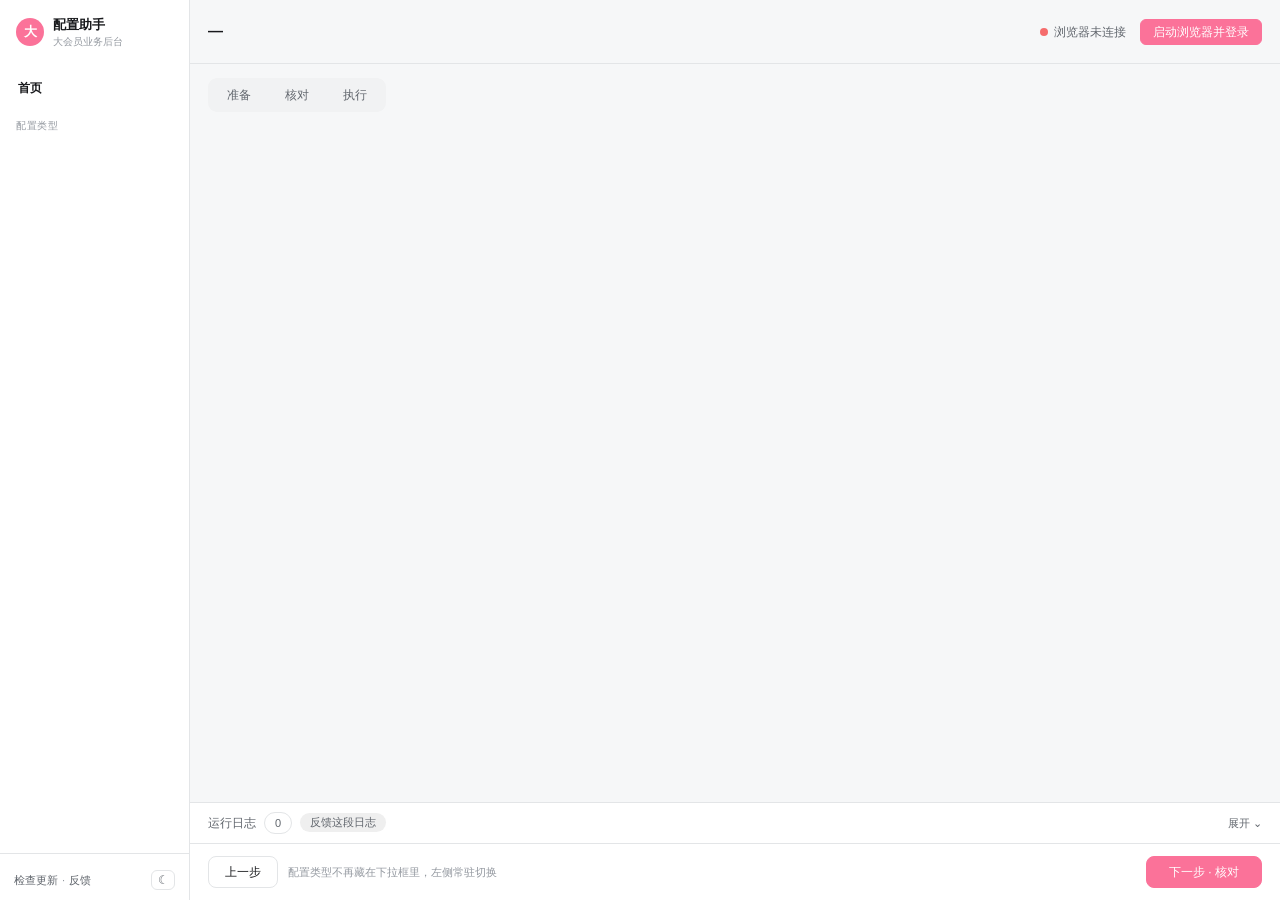
==== commit a3bcdaac: "feat: 首页 —— 统计口径统一成全团队，「数据统计」并回首页 口径：usage_summary 里团队快照原来只覆盖 totals/forms/people，week（本周 +N）、 weeks" ====
--- a/assets/webui/index.html
+++ b/assets/webui/index.html
@@ -25,10 +25,6 @@
         <span>首页</span>
         <span class="badge"></span>
       </div>
-      <div class="sidebar-item nav-home" id="navStats">
-        <span>数据统计</span>
-        <span class="badge"></span>
-      </div>
     </div>
 
     <div class="sidebar-label">配置类型</div>
@@ -94,15 +90,13 @@
 
     <div class="content">
 
-      <!-- ---- 首页：使用统计 / 功能导航 ----
-           内容全由 app.js 按 usage_summary 渲染：有数据显示战绩，没数据显示能干什么 -->
+      <!-- ---- 首页：唯一的概览页 ----
+           内容全由 app.js 按 usage_summary 渲染：有数据一页到底（战绩 → 两本账 →
+           用在哪儿了 → 谁在用 → 你自己最近跑的 → 还没试过的），没数据显示能干什么。
+           ⚠ 1.1.6 把原来的「数据统计」页并进来了：两页后面是同一批卡，侧栏两个入口
+             加首页那张全量目录卡，等于一个工具挂了两份导航。 -->
       <section class="step-panel" data-panel="home">
         <div class="home-scroll" id="homeBody"></div>
-      </section>
-
-      <!-- ---- 数据统计：首页放不下的明细都在这儿 ---- -->
-      <section class="step-panel" data-panel="stats">
-        <div class="home-scroll" id="statsBody"></div>
       </section>
 
       <!-- ---- 步骤1：准备 ---- -->
--- a/assets/webui/style.css
+++ b/assets/webui/style.css
@@ -463,7 +463,7 @@
 .step-panel.active > * { width: 100%; max-width: 1160px; margin-inline: auto; }
 
 
-/* ---------------- 首页 / 数据统计 ----------------
+/* ---------------- 首页（唯一的概览页）----------------
    没有任何图表库：条形是 div + 百分比宽度，环形是内联 SVG 的 stroke-dasharray。
    这是个离线内网工具，assets/webui/ 里一个外部依赖都不能有 —— 而且 assets/
    整个会进那个 300KB 的代码包（见 tools/make_payload.py），塞个图表库进去
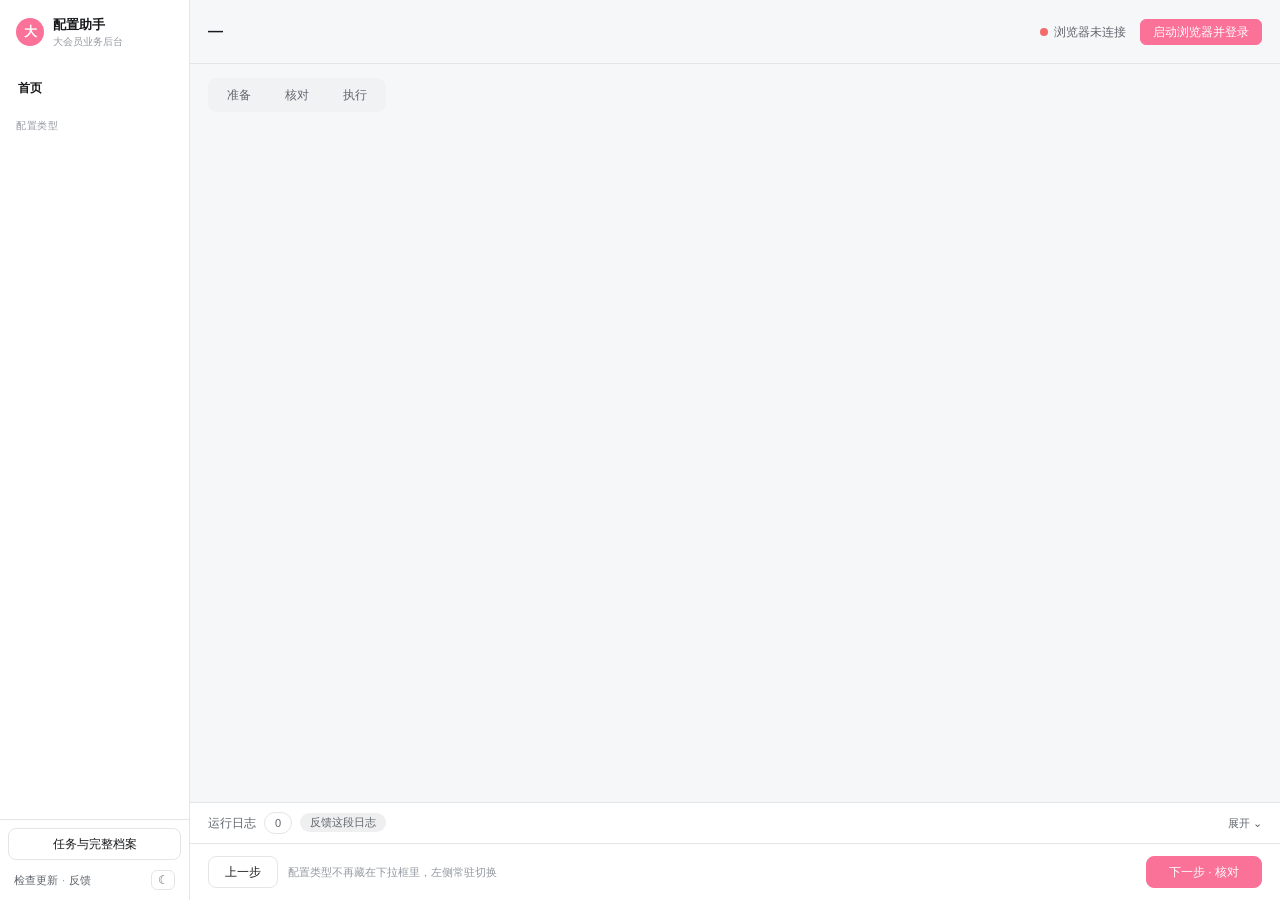
==== commit eb29cfc0: "feat: add local task core and archive collection foundations" ====
--- a/assets/webui/index.html
+++ b/assets/webui/index.html
@@ -33,6 +33,7 @@
     </div>
 
     <div class="sidebar-footer">
+      <button id="btnTaskHistory" class="btn">任务与完整档案</button>
       <!-- 平时就下面那一行；只有真有新版本时 JS 才 un-hide 这个框 -->
       <div class="update-box hidden" id="updateBox">
         <span id="updateLabel"></span>
@@ -238,7 +239,9 @@
             <div style="color:var(--mu);font-size:11px;padding-left:74px" id="scopeHint"></div>
           </div>
 
-          <!-- 「价格策略批量开关」专用（yaml toggle: true 才显示）。结构：方向 / 选哪些行 / 策略范围 -->
+          <!-- 「批量开关」类型专用（yaml toggle: true 才显示）。
+               结构：方向 / 层级 / 活动ID / 选哪些行 / 策略范围。
+               ⚠ 每一段显不显示都看 caps（levels / activity_id / strategy_scope），不看 mode 名。 -->
           <div class="col hidden" id="toggleParamRow" style="gap:14px">
 
             <div class="row" style="gap:10px;align-items:center">
@@ -250,14 +253,21 @@
               <span style="color:var(--mu);font-size:11px" id="tgDirHint"></span>
             </div>
 
+            <div class="row hidden" id="tgLevelRow" style="gap:10px;align-items:center">
+              <span style="color:var(--sub);width:72px;flex:none" id="tgLevelLabel">层级</span>
+              <div class="segmented" id="tgLevelSeg"></div>
+            </div>
+
+            <div class="row hidden" id="tgActivityRow" style="gap:10px;align-items:center">
+              <span style="color:var(--sub);width:72px;flex:none" id="tgActivityLabel">活动ID</span>
+              <input class="field" id="tgActivityInput" style="max-width:220px">
+            </div>
+
             <div class="row" style="gap:10px;align-items:flex-start">
               <span style="color:var(--sub);width:72px;flex:none;padding-top:6px">选哪些行</span>
               <div class="col" style="flex:1;gap:8px;min-width:0">
-                <div class="segmented" id="tgScopeSeg">
-                  <div class="seg-item active" data-scope="keyword">按名称关键词</div>
-                  <div class="seg-item" data-scope="ledger">本工具配置过的</div>
-                  <div class="seg-item" data-scope="list">按清单</div>
-                </div>
+                <!-- 档位按 yaml 的 scopes: 生成，见 app.js renderToggleCard -->
+                <div class="segmented" id="tgScopeSeg"></div>
 
                 <div class="col hidden" id="tgKeyword" style="gap:4px">
                   <input class="field" id="tgKeywordInput" placeholder="逗号分隔，子串命中人群名称；留空 = 整页所有行">
@@ -269,10 +279,16 @@
                     <input class="field" id="tgLedgerFrom" type="date" style="width:150px;flex:none">
                     <span style="color:var(--mu)">~</span>
                     <input class="field" id="tgLedgerTo" type="date" style="width:150px;flex:none">
-                    <span style="color:var(--sub);font-size:12px;margin-left:8px">策略</span>
-                    <select class="field" id="tgLedgerStrategy" style="width:220px;flex:none"></select>
+                    <!-- 「策略」下拉只有价格策略那套有（caps.strategy_scope），见 app.js tgSyncBody -->
+                    <span class="row hidden" id="tgLedgerStrategyWrap" style="gap:8px">
+                      <span style="color:var(--sub);font-size:12px;margin-left:8px">策略</span>
+                      <select class="field" id="tgLedgerStrategy" style="width:220px;flex:none"></select>
+                    </span>
                   </div>
-                  <div id="tgLedgerRecords" style="font-size:11px;border:1px solid var(--bd);border-radius:8px;max-height:190px;overflow:auto"></div>
+                  <div style="color:var(--mu);font-size:11px" id="tgLedgerHint"></div>
+                  <!-- 这几批是**可以勾的**：勾哪几批就只翻哪几批，见 app.js tgLoadLedger -->
+                  <div id="tgLedgerRecords" class="lg-list"></div>
+                  <div id="tgLedgerSummary" style="font-size:12px;color:var(--text-sub)"></div>
                 </div>
 
                 <div class="col hidden" id="tgList" style="gap:4px">
@@ -297,6 +313,7 @@
 
           <div class="row">
             <button class="btn hidden" id="btnHealthCheck" title="拿 yaml 里的定位目标到当前浏览器页面上点一遍名，看后台改版没有">体检当前页</button>
+            <label id="pricingTaskHostOption" class="hidden" style="display:block"><input type="checkbox" id="pricingTaskHost">价格开关任务宿主试点（页面标识待实测）</label>
             <button class="btn btn-blue" style="margin-left:auto" id="btnLoadCheck">载入并检查</button>
           </div>
           <div id="healthResult" class="hidden" style="font-size:12px;border:1px solid var(--bd);border-radius:8px;padding:8px 10px;max-height:240px;overflow:auto"></div>
@@ -331,14 +348,15 @@
 
           <div class="row" style="gap:18px">
             <div class="segmented" id="modeSegmented">
-              <div class="seg-item" data-mode="dry">空跑（只填不提交）</div>
+              <div class="seg-item" data-mode="dry">只读预检</div>
+              <div class="seg-item" data-mode="rehearse" title="会真实填写，可能创建活动和单元">真实填写演练</div>
               <!-- 只有自制配置类型（录制生成的工作流）显示：每步停下、页面上高亮当前元素 -->
-              <div class="seg-item hidden" data-mode="step">逐步试跑</div>
+              <div class="seg-item hidden" data-mode="step">逐步填写演练</div>
               <div class="seg-item active" data-mode="confirm">逐条确认</div>
               <div class="seg-item" data-mode="sample" id="modeSample">抽样确认</div>
               <div class="seg-item" data-mode="auto">全自动</div>
             </div>
-            <label class="row" style="gap:6px;color:var(--sub);cursor:pointer">
+            <label class="row" style="gap:6px;color:var(--sub);cursor:pointer;white-space:nowrap;flex:none">
               <input type="checkbox" id="skipDoneCheck" checked style="accent-color:var(--pink)">
               跳过已成功的
             </label>
@@ -435,12 +453,13 @@
 <div class="modal-overlay hidden" id="modalOverlay">
   <div class="modal-card">
     <div class="modal-accent"></div>
+    <div class="modal-head"><div class="modal-title" id="modalTitle"></div></div>
     <div class="modal-body">
-      <div class="modal-title" id="modalTitle"></div>
       <div class="modal-desc" id="modalDesc"></div>
       <div class="modal-extra hidden" id="modalExtra" style="max-height:320px;overflow-y:auto;border:1px solid var(--bd);border-radius:8px;margin-bottom:14px"></div>
-      <div class="modal-actions" id="modalActions"></div>
-    </div>
+    </div>
+    <!-- ⚠ 按钮在滚动区外面，长内容也永远点得到。别挪回 .modal-body 里去 -->
+    <div class="modal-foot"><div class="modal-actions" id="modalActions"></div></div>
   </div>
 </div>
 
@@ -448,17 +467,19 @@
 <div class="modal-overlay hidden" id="detailModal">
   <div class="modal-card" style="width:560px">
     <div class="modal-accent"></div>
+    <div class="modal-head"><div class="modal-title" id="detailTitle"></div></div>
     <div class="modal-body">
-      <div class="modal-title" id="detailTitle"></div>
-      <div class="modal-desc" id="detailIssues" style="color:var(--bad);max-height:30vh;overflow-y:auto"></div>
-      <div style="max-height:360px;overflow-y:auto;font-size:12px;line-height:1.8" id="detailBody"></div>
-      <div class="modal-actions" style="margin-top:14px">
-        <button class="btn" id="btnDetailClose">关闭</button>
-      </div>
-    </div>
+      <div class="modal-desc" id="detailIssues" style="color:var(--bad)"></div>
+      <div style="font-size:12px;line-height:1.8" id="detailBody"></div>
+    </div>
+    <!-- ⚠ 「关闭」在滚动区外面。以前它跟正文一起滚，报错攒多了就找不到了 -->
+    <div class="modal-foot"><div class="modal-actions">
+      <button class="btn" id="btnDetailClose">关闭</button>
+    </div></div>
   </div>
 </div>
 
 <script src="app.js"></script>
+<script src="tasks.js"></script>
 </body>
 </html>
--- a/assets/webui/style.css
+++ b/assets/webui/style.css
@@ -144,7 +144,12 @@
   box-shadow: var(--focus);
 }
 
-.row { display: flex; align-items: center; }
+/* ⚠ .row 一律**允许换行**。窗口能被拉到很窄，而一行里常常是
+   「一排 segmented + 几个按钮」这种不可压缩的东西 —— 不换行的结果不是挤一挤，
+   而是最右边那个按钮**被裁到窗口外**（「开始配置」就这么消失过，见 CHANGELOG 1.1.8）。
+   真需要死不换行的那几行，单独加 .row-nowrap。 */
+.row { display: flex; align-items: center; flex-wrap: wrap; row-gap: var(--sp-2); }
+.row-nowrap { flex-wrap: nowrap; }
 .col { display: flex; flex-direction: column; }
 .hidden { display: none !important; }
 
@@ -290,6 +295,24 @@
   flex: 1;
   min-width: 0;         /* flex 项默认 min-width:auto，按内容撑开会把后面的按钮挤出容器 */
 }
+/* 多行输入框。⚠ 不能直接套 .field：那个是 height:30px + display:flex 的单行框，
+   textarea 套上去会被压成一行高、宽度还会塌成 22px（padding 撑出来的那点）。 */
+.field-multi {
+  width: 100%;
+  box-sizing: border-box;
+  min-height: 96px;
+  resize: vertical;
+  font: inherit;
+  line-height: 1.6;
+  border: 1px solid var(--border);
+  background: var(--surface);
+  color: var(--text);
+  border-radius: var(--r-sm);
+  padding: 6px 10px;
+}
+.field-multi::placeholder { color: var(--text-mu); }
+.field-multi:focus { outline: none; border-color: var(--accent); box-shadow: var(--focus); }
+
 .field::placeholder { color: var(--text-mu); }
 .field:focus { outline: none; border-color: var(--accent); box-shadow: var(--focus); }
 
@@ -344,11 +367,34 @@
   background: var(--surface); border-radius: 14px; overflow: hidden;
   box-shadow: 0 20px 60px -12px rgba(0,0,0,.5);
 }
+/* 三段式：标题钉住 / 正文自己滚 / 按钮钉住。
+   ⚠ 按钮**必须**在滚动区外面。以前整块（标题+正文+按钮）一起放进 .modal-body，
+   卡片限高是限住了，可更新日志一长，「立即更新 / 以后再说」就被推到滚动区
+   一千多像素以下 —— 屏幕上只剩一大片文字，看着就是「弹窗关不掉」。 */
 .modal-card .modal-accent { height: 3px; background: var(--brand); flex: none; }
-.modal-card .modal-body { padding: var(--sp-5) 26px; overflow-y: auto; }  /* 内容多就自己滚 */
+.modal-card .modal-head { flex: none; padding: var(--sp-5) 26px var(--sp-2); }
+.modal-card .modal-body { flex: 1 1 auto; min-height: 0; overflow-y: auto; padding: 0 26px var(--sp-4); }
+.modal-card .modal-foot {
+  flex: none; padding: var(--sp-3) 26px var(--sp-4);
+  border-top: 1px solid var(--border); background: var(--surface);
+}
 .modal-card .modal-title { font-size: var(--fs-title); font-weight: var(--fw-bold); color: var(--text); }
 .modal-card .modal-desc { color: var(--text-mu); margin: var(--sp-1) 0 18px; font-size: var(--fs-sm); white-space: pre-line; }
 .modal-card .modal-actions { display: flex; gap: var(--sp-2); flex-wrap: wrap; }
+
+/* ---------------- 滚动条 ---------------- */
+/* ⚠ 默认的覆盖式滚动条只有在滚的时候才现形 —— 于是「这块能滚」这件事
+   完全没有提示，用户以为内容就这么多、或者以为界面卡住了。
+   统一画一条看得见的细滚动条，鼠标移上去再加深。 */
+* { scrollbar-width: thin; scrollbar-color: var(--border-strong) transparent; }
+::-webkit-scrollbar { width: 10px; height: 10px; }
+::-webkit-scrollbar-track { background: transparent; }
+::-webkit-scrollbar-thumb {
+  background: var(--border-strong); border-radius: 999px;
+  border: 3px solid transparent; background-clip: content-box;
+}
+::-webkit-scrollbar-thumb:hover { background: var(--text-mu); background-clip: content-box; }
+::-webkit-scrollbar-corner { background: transparent; }
 .modal-card .modal-extra { background: var(--bg); }
 .modal-card .modal-extra label:hover { background: var(--hover); }
 
@@ -797,3 +843,31 @@
 .stie-item { padding: 4px var(--sp-2); border-radius: var(--sp-1); color: var(--text-sub); cursor: pointer; white-space: nowrap; }
 .stie-item:hover { background: var(--hover); color: var(--text); }
 .stie-item.sel { background: var(--brand-weak); color: var(--brand-ink); }
+
+/* ---------------- 「本工具操作过的」那份可勾选的台账 ---------------- */
+/* ⚠ 这份清单**是拿来点的**：勾哪几批就只翻哪几批。所以每一行必须一眼看出
+   「能点」和「点上了」——鼠标手型、hover 变底色、勾中整行换底色加左边一道竖线。
+   之前它只是个只读列表，用户的原话是「点也点不动、选也选不了，光告诉我配过啥没用」。 */
+.lg-list {
+  font-size: var(--fs-sm);
+  border: 1px solid var(--border);
+  border-radius: var(--r);
+  max-height: 190px;
+  overflow: auto;
+}
+.lg-item {
+  display: flex;
+  gap: var(--sp-2);
+  align-items: flex-start;
+  padding: 7px 10px 7px 8px;
+  border-left: 3px solid transparent;
+  border-bottom: 1px solid var(--border);
+  cursor: pointer;
+}
+.lg-item:last-child { border-bottom: none; }
+.lg-item:hover { background: var(--hover); }
+.lg-item.on { background: var(--brand-weak); border-left-color: var(--brand); }
+.lg-item input { margin-top: 2px; accent-color: var(--brand); cursor: pointer; flex: none; }
+.lg-body { display: flex; flex-direction: column; gap: 2px; min-width: 0; }
+.lg-head { color: var(--text); }
+.lg-names { color: var(--text-mu); font-size: var(--fs-xs); word-break: break-all; }
